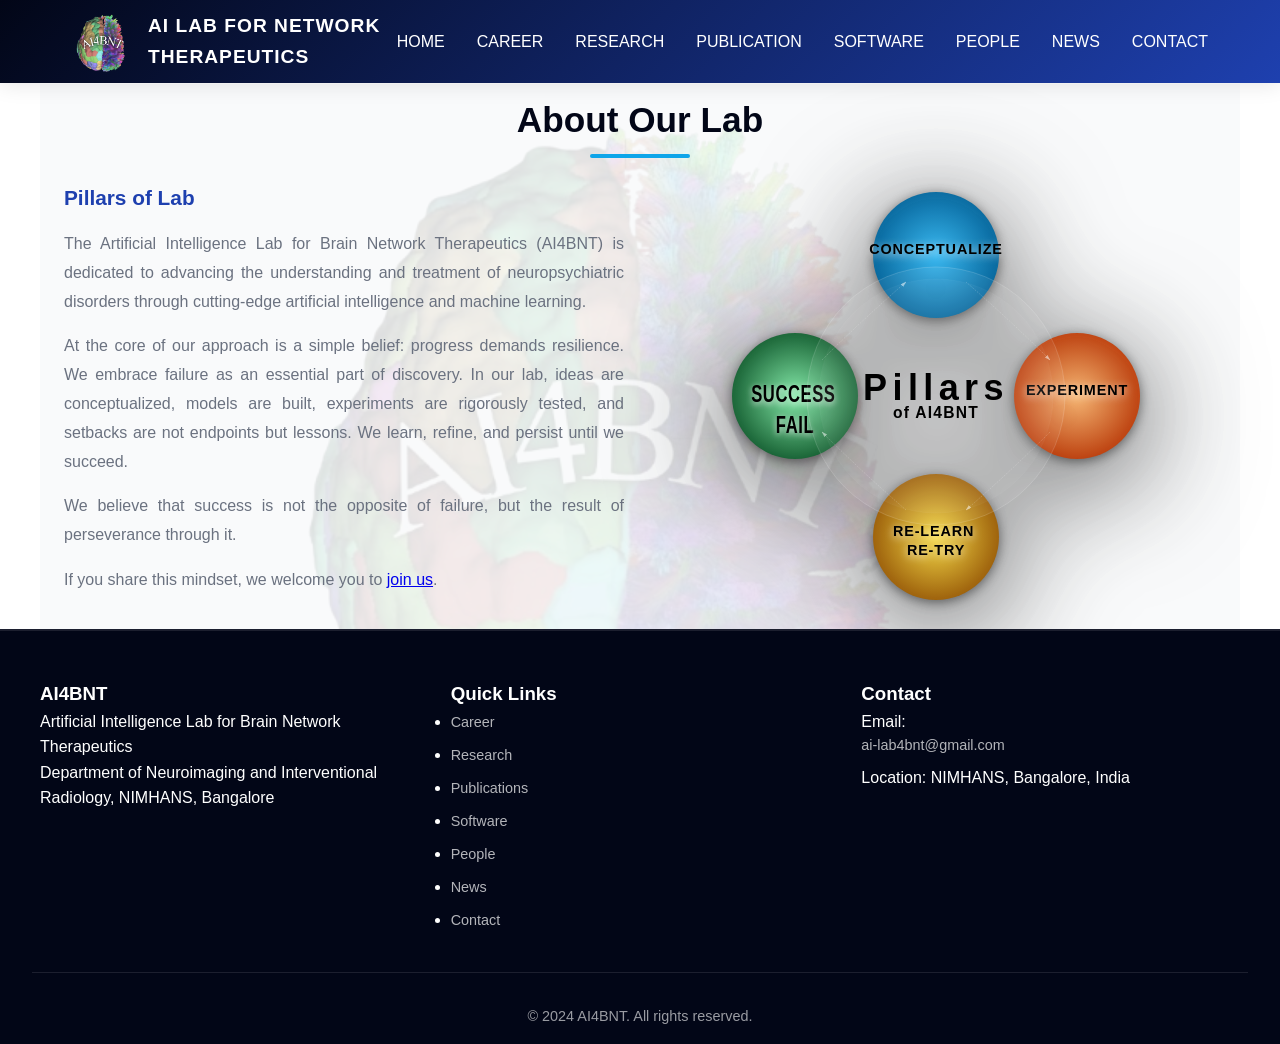
==== about.html @ 5b047d7d "Brief description of what you changed" ====
﻿<!DOCTYPE html>
<html lang="en">
<head>
    <meta charset="UTF-8">
    <meta name="viewport" content="width=device-width, initial-scale=1.0">
    <title>About - AI4BNT</title>
    <link rel="stylesheet" href="css/main.css">
    <link rel="stylesheet" href="css/animations.css">
    <link rel="stylesheet" href="css/responsive.css">
</head>
<body>

<header>
    <nav>
        <a href="index.html" class="logo"><img src="LAB/AI4BNT.png" alt="AI4BNT Logo" class="logo-img">AI LAB FOR NETWORK THERAPEUTICS</a>
            <ul class="nav-menu" id="navMenu">
                <li><a href="index.html">HOME</a></li><li><a href="career.html">CAREER</a></li>
                <li><a href="research.html">RESEARCH</a></li>
                <li><a href="publications.html">PUBLICATION</a></li>
                <li><a href="software.html">SOFTWARE</a></li>
                <li class="dropdown">
                    <a href="people.html" onclick="togglePeopleDropdown(event)">PEOPLE</a>
                    <div class="dropdown-content" id="peopleNavDropdown">
                        <div class="people-nav-section">
                            <a href="people.html#pi-section">Principle Investigator</a>
                            <a href="people.html#research-fellows-section">Research Fellows</a>
                            <a href="people.html#doctoral-fellows-section">Doctoral Fellows</a>
                            <a href="people.html#research-interns-section">Research Interns</a>
                        </div>
                    </div>
                </li>
                <li><a href="news.html">NEWS</a></li>
                <li><a href="contact.html">CONTACT</a></li>
            </ul>
            <div class="hamburger" id="hamburger">
                <span></span>
                <span></span>
                <span></span>
            </div>
    </nav>
</header>

<section id="about">
    <h2 class="section-title">About Our Lab</h2>
    <div class="about-grid">
        <div class="about-content">
            <h3>Pillars of Lab</h3>
            <p>
                The Artificial Intelligence Lab for Brain Network Therapeutics (AI4BNT) is dedicated to advancing the understanding and treatment of neuropsychiatric disorders through cutting-edge artificial intelligence and machine learning.
            </p>
            <p>
                At the core of our approach is a simple belief: progress demands resilience. We embrace failure as an essential part of discovery. In our lab, ideas are conceptualized, models are built, experiments are rigorously tested, and setbacks are not endpoints but lessons. We learn, refine, and persist until we succeed.
            </p>
            <p>
                We believe that success is not the opposite of failure, but the result of perseverance through it.
            </p>
            <p>
                If you share this mindset, we welcome you to <a href="career.html">join us</a>.
            </p>
        </div>
        <div style="display: flex; justify-content: center; align-items: center; height: 50vh; background: transparent; padding: 0; margin: 0; width: 100%; overflow: visible;">
            <style>
                .pillar-container-new svg {
                    max-width: 100%;
                    max-height: 100%;
                    width: 100%;
                    height: 100%;
                    filter: drop-shadow(0 20px 60px rgba(0, 0, 0, 0.8));
                }

                .pillar-container-new {
                    width: 100%;
                    height: 100%;
                    display: flex;
                    justify-content: center;
                    align-items: center;
                    overflow: visible;
                }

                .pillar-container-new .pillar-circle {
                    fill-opacity: 0.95;
                    filter: drop-shadow(0 8px 20px rgba(0, 0, 0, 0.5));
                    transition: filter 0.3s ease;
                    cursor: pointer;
                }

                .pillar-container-new .pillar-circle:hover {
                    filter: drop-shadow(0 10px 30px rgba(255, 255, 255, 0.3));
                }

                .pillar-container-new .pillar-text {
                    font-size: 48px !important;
                    font-weight: 900;
                    letter-spacing: 0.06em;
                    text-transform: uppercase;
                    fill: black;
                    text-shadow: 0 2px 8px rgba(255, 255, 255, 0.8);
                    dominant-baseline: middle;
                    text-anchor: middle;
                    pointer-events: none;
                    textLength: 420;
                    lengthAdjust: spacingAndGlyphs;
                }

                .pillar-container-new .pillar-text tspan {
                    font-size: inherit !important;
                }

                .pillar-container-new .center-label {
                    font-size: 120px;
                    font-weight: 900;
                    letter-spacing: 0.15em;
                    fill: black;
                    text-anchor: middle;
                    dominant-baseline: middle;
                }

                .pillar-group-0 {
                  animation: popPillar 3.5s ease-in-out infinite;
                  animation-delay: 0s;
                  transform-origin: 500px 30px;
                }

                .pillar-group-1 {
                  animation: popPillar 3.5s ease-in-out infinite;
                  animation-delay: 0.8s;
                  transform-origin: 970px 500px;
                }

                .pillar-group-2 {
                  animation: popPillar 3.5s ease-in-out infinite;
                  animation-delay: 1.6s;
                  transform-origin: 500px 970px;
                }

                .pillar-group-3 {
                  animation: popPillar 3.5s ease-in-out infinite;
                  animation-delay: 2.4s;
                  transform-origin: 30px 500px;
                }

                .arrows-group {
                  animation: rotateArrows 20s linear infinite;
                  transform-origin: 500px 500px;
                }

                @keyframes popPillar {
                  0% {
                    transform: scale(0);
                    opacity: 0;
                  }
                  50% {
                    transform: scale(1.15);
                  }
                  100% {
                    transform: scale(1);
                    opacity: 1;
                  }
                }

                @keyframes rotateArrows {
                  0% {
                    transform: rotate(0deg);
                  }
                  100% {
                    transform: rotate(360deg);
                  }
                }
            </style>
            <div class="pillar-container-new">
                <svg viewBox="-250 -250 1500 1500" preserveAspectRatio="xMidYMid meet" width="100%" height="100%" style="display: block;">
                    <defs>
                        <marker id="arrowheadNew" markerWidth="10" markerHeight="10" refX="9" refY="3" orient="auto">
                            <polygon points="0 0, 10 3, 0 6" fill="rgba(255, 255, 255, 0.5)" />
                        </marker>

                        <radialGradient id="pillarGrad0New">
                            <stop offset="0%" style="stop-color:#38bdf8;stop-opacity:1" />
                            <stop offset="100%" style="stop-color:#0369a1;stop-opacity:1" />
                        </radialGradient>
                        <radialGradient id="pillarGrad1New">
                            <stop offset="0%" style="stop-color:#fdba74;stop-opacity:1" />
                            <stop offset="100%" style="stop-color:#c2410c;stop-opacity:1" />
                        </radialGradient>
                        <radialGradient id="pillarGrad2New">
                            <stop offset="0%" style="stop-color:#fde047;stop-opacity:1" />
                            <stop offset="100%" style="stop-color:#a16207;stop-opacity:1" />
                        </radialGradient>
                        <radialGradient id="pillarGrad3New">
                            <stop offset="0%" style="stop-color:#86efac;stop-opacity:1" />
                            <stop offset="100%" style="stop-color:#166534;stop-opacity:1" />
                        </radialGradient>
                    </defs>

                    <g class="pillar-group-0">
                        <circle cx="500" cy="30" r="210" fill="url(#pillarGrad0New)" class="pillar-circle"/>
                        <text x="500" y="30" class="pillar-text">
                            <tspan x="500" dy="-0.35em">CONCEPTUALIZE</tspan>
                        </text>
                    </g>

                    <g class="pillar-group-1">
                        <circle cx="970" cy="500" r="210" fill="url(#pillarGrad1New)" class="pillar-circle"/>
                        <text x="970" y="500" class="pillar-text">
                            <tspan x="970" dy="-0.35em">EXPERIMENT</tspan>
                        </text>
                    </g>

                    <g class="pillar-group-2">
                        <circle cx="500" cy="970" r="210" fill="url(#pillarGrad2New)" class="pillar-circle"/>
                        <text x="500" y="970" class="pillar-text">
                            <tspan x="500" dy="-0.35em">RE-LEARN</tspan>
                            <tspan x="500" dy="1.3em">RE-TRY</tspan>
                        </text>
                    </g>

                    <g class="pillar-group-3">
                        <circle cx="30" cy="500" r="210" fill="url(#pillarGrad3New)" class="pillar-circle"/>
                        <text x="30" y="500" class="pillar-text" textLength="420" lengthAdjust="spacingAndGlyphs">
                            <tspan x="30" dy="0" style="font-size: 80px !important;">SUCCESS</tspan>
                            <tspan x="30" dy="1.3em" style="font-size: 80px !important;">FAIL</tspan>
                        </text>
                    </g>

                    <g class="arrows-group" stroke="rgba(255, 255, 255, 0.35)" stroke-width="2" fill="none" stroke-dasharray="4,4">
                        <path d="M 600 120 Q 750 250 880 380" marker-end="url(#arrowheadNew)"/>
                        <path d="M 880 620 Q 750 750 600 880" marker-end="url(#arrowheadNew)"/>
                        <path d="M 400 880 Q 250 750 120 620" marker-end="url(#arrowheadNew)"/>
                        <path d="M 120 380 Q 250 250 400 120" marker-end="url(#arrowheadNew)"/>
                    </g>

                    <circle cx="500" cy="500" r="430" fill="rgba(255,255,255,0.06)" stroke="rgba(255,255,255,0.25)" stroke-width="2"/>
                    <circle cx="500" cy="500" r="390" fill="rgba(255,255,255,0.03)" stroke="rgba(255,255,255,0.12)" stroke-width="1"/>

                    <text x="500" y="480" class="center-label" fill="black">Pillars</text>
                    <text x="500" y="560" style="font-size: 52px; font-weight: 700; letter-spacing: 0.08em; fill: black; text-anchor: middle; dominant-baseline: middle;">of AI4BNT</text>
                </svg>
            </div>
        </div>
    </div>
</section>

<footer>
    <div class="footer-content">
        <div class="footer-section">
            <h3>AI4BNT</h3>
            <p>Artificial Intelligence Lab for Brain Network Therapeutics</p>
            <p>Department of Neuroimaging and Interventional Radiology, NIMHANS, Bangalore</p>
        </div>
        <div class="footer-section">
            <h3>Quick Links</h3>
            <ul><li><a href="career.html">Career</a></li>
                <li><a href="research.html">Research</a></li>
                <li><a href="publications.html">Publications</a></li>
                <li><a href="software.html">Software</a></li>
                <li><a href="people.html">People</a></li>
                <li><a href="news.html">News</a></li>
                <li><a href="contact.html">Contact</a></li>
            </ul>
        </div>
        <div class="footer-section">
            <h3>Contact</h3>
            <p>Email: <a href="mailto:ai-lab4bnt@gmail.com">ai-lab4bnt@gmail.com</a></p>
            <p>Location: NIMHANS, Bangalore, India</p>
        </div>
    </div>
    <div class="footer-bottom">
        <p>&copy; 2024 AI4BNT. All rights reserved.</p>
    </div>
</footer>

<script src="js/navigation.js"></script>
<script src="js/animations.js"></script>
<script src="js/slider.js"></script>

</body>
</html>
---- css/main.css ----
/* CSS Variables & Resets */
* {
    margin: 0;
    padding: 0;
    box-sizing: border-box;
}

:root {
    /* Professional deep blue palette */
    --primary-color: #020617;      /* deep navy */
    --secondary-color: #1e40af;    /* restrained professional blue */
    --accent-color: #0ea5e9;       /* subtle teal accent */
    --dark-bg: #020617;            /* almost black */
    --light-bg: #f9fafb;           /* soft light background */
    --text-dark: #0f172a;
    --text-light: #6b7280;
    --border-color: #e5e7eb;
    --header-offset: 84px;
    --research-disease-pill-bg-opacity: 0.14;
    --research-disease-pill-text-opacity: 0.8;
    --research-cluster-bg-opacity: 0.12;
    --research-cluster-border-opacity: 0.18;
    --research-cluster-text-opacity: 0.86;
}

html {
    scroll-padding-top: var(--header-offset);
}

body {
    font-family: 'Segoe UI', Tahoma, Geneva, Verdana, sans-serif;
    line-height: 1.6;
    color: var(--text-dark);
    overflow-x: hidden;
    position: relative;
    background: transparent;
    padding-top: var(--header-offset);
}

body::before {
    content: '';
    position: fixed;
    top: 0;
    left: 0;
    width: 100%;
    height: 100%;
    background-image: url('../LAB/AI4BNT.png');
    background-size: 60vw auto;
    background-position: center;
    background-repeat: no-repeat;
    background-attachment: fixed;
    opacity: 1;
    pointer-events: none;
    z-index: 0;
}

/* ============= HEADER & NAVIGATION ============= */
header {
    background: linear-gradient(135deg, var(--primary-color) 0%, var(--secondary-color) 100%);
    color: white;
    position: fixed;
    top: 0;
    width: 100%;
    z-index: 1001;
    box-shadow: 0 2px 20px rgba(0, 0, 0, 0.1);
    transition: all 0.3s ease;
}

nav {
    max-width: 1200px;
    margin: 0 auto;
    padding: 0.6rem 2rem;
    display: flex;
    justify-content: space-between;
    align-items: center;
}

.nav-container {
    width: 100%;
    display: flex;
    align-items: center;
    justify-content: space-between;
    position: relative;
}

.logo {
    font-size: 1.2rem;
    font-weight: bold;
    text-decoration: none;
    color: white;
    display: flex;
    align-items: center;
    gap: 0.75rem;
    letter-spacing: 1px;
}

.logo-text {
    display: flex;
    flex-direction: column;
    line-height: 1;
}

.logo-line1 {
    font-size: 0.95rem;
    font-weight: 600;
}

.logo-line2 {
    font-size: 0.95rem;
    font-weight: 800;
    letter-spacing: 1px;
}

.logo-img {
    width: 64px;
    height: 64px;
    object-fit: contain;
    border-radius: 4px;
    border: none;
}

.logo span {
    background: linear-gradient(135deg, var(--accent-color), #ff6b6b);
    padding: 0.35rem 0.9rem;
    border-radius: 25px;
    font-size: 0.75rem;
    font-weight: 600;
    letter-spacing: 0.5px;

#research .research-theme-image-word-full {
    width: 110px;
    height: 110px;
    padding: 0.2rem;
    background: rgba(255, 255, 255, 0.86);
    box-shadow: 0 10px 18px rgba(15, 23, 42, 0.1);
}
    text-transform: uppercase;
}

.nav-menu {
    display: flex;
    list-style: none;
    gap: 2rem;
    margin-left: auto;
}

.nav-menu a {
    color: white;
    text-decoration: none;
    font-weight: 500;
    transition: color 0.3s ease;
    cursor: pointer;
}

.nav-menu a:hover {
    color: var(--accent-color);
}

/* Dropdown menu styles */
.dropdown {
    position: relative;
}

.dropdown-content {
    display: none;
    position: absolute;
    top: 100%;
    right: 0;
    background: linear-gradient(135deg, rgba(2, 6, 23, 0.98) 0%, rgba(30, 64, 175, 0.98) 100%);
    color: white;
    min-width: 500px;
    border: 1px solid rgba(255, 255, 255, 0.2);
    border-radius: 10px;
    box-shadow: 0 10px 40px rgba(0, 0, 0, 0.4);
    z-index: 2000;
    max-height: 85vh;
    overflow-y: auto;
    padding: 1.5rem;
    margin-top: 10px;
}

.dropdown:hover .dropdown-content,
.dropdown:focus-within .dropdown-content {
    display: flex;
    flex-direction: column;
    animation: slideDown 0.3s ease-out;
}

/* People dropdown specific styles */
#peopleNavDropdown {
    min-width: 220px;
    padding: 0.5rem 0;
}

#peopleNavDropdown.show {
    display: flex;
    flex-direction: column;
}

.people-nav-section a {
    color: white;
    padding: 0.75rem 1.5rem;
    display: block;
    text-decoration: none;
    transition: all 0.3s ease;
    border-left: 3px solid transparent;
}

.people-nav-section a:hover {
    background: rgba(124, 58, 237, 0.2);
    border-left-color: #7c3aed;
    color: #a8e6cf;
}

.dropdown-content.show {
    display: block;
    animation: slideDown 0.3s ease-out;
}

@keyframes slideDown {
    from {
        opacity: 0;
        transform: translateY(-10px);
    }
    to {
        opacity: 1;
        transform: translateY(0);
    }
}

.dropdown-header {
    font-size: 1.3rem;
    font-weight: 700;
    margin-bottom: 1rem;
    color: #7c3aed;
    border-bottom: 2px solid rgba(124, 58, 237, 0.3);
    padding-bottom: 0.75rem;
}

.dropdown-section {
    margin-bottom: 1.5rem;
}

.dropdown-section strong {
    display: block;
    font-size: 1rem;
    margin-bottom: 0.75rem;
    color: #a8e6cf;
}

.dropdown-section p {
    font-size: 0.95rem;
    line-height: 1.6;
    margin-bottom: 1rem;
    text-align: justify;
    color: rgba(255, 255, 255, 0.9);
}

.dropdown-section ul {
    list-style: none;
    padding-left: 1rem;
}

.dropdown-section li {
    margin-bottom: 0.75rem;
    font-size: 0.95rem;
}

.dropdown-section a {
    color: #7c3aed;
    text-decoration: none;
    border-bottom: 1px solid #7c3aed;
    transition: all 0.3s ease;
}

.dropdown-section a:hover {
    color: #a8e6cf;
    border-bottom: 1px solid #a8e6cf;
}

.hamburger {
    display: none;
    flex-direction: column;
    cursor: pointer;
}

.hamburger span {
    width: 25px;
    height: 3px;
    background: white;
    margin: 5px 0;
    transition: 0.3s;
}

/* ============= HERO SECTION ============= */
.hero {
    /* Clean, subtle hero background */
    background: rgba(255, 255, 255, 0.88);
    color: var(--text-dark);
    padding: 70px 1.5rem 50px;
    text-align: center;
    margin-top: 0;
    position: relative;
    overflow: hidden;
    min-height: 440px;
    display: flex;
    align-items: center;
    justify-content: center;
}

#brainCanvas {
    opacity: 0.6;
    mix-blend-mode: screen;
}

.slider-container {
    position: absolute;
    top: 0;
    left: 0;
    right: 0;
    bottom: 0;
    z-index: 0;
    /* White background for the image slider area */
    background: #ffffff;
    overflow: hidden;
}

.slider-wrapper {
    position: relative;
    width: 100%;
    height: 100%;
}

.slider-image {
    position: absolute;
    inset: 0;
    width: 100%;
    height: 100%;
    /* Show the entire lab image without cutting, on white */
    object-fit: contain;
    background: #ffffff;
    opacity: 0;
    transition: opacity 1s ease;
}

.slider-image.active {
    opacity: 1;
}

.hero-content {
    max-width: 800px;
    margin: 0 auto;
    position: relative;
    z-index: 1;
}

.hero h1 {
    font-size: 4rem;
    margin-bottom: 0.5rem;
    animation: slideInDown 0.8s ease;
    font-weight: 700;
    letter-spacing: 3px;
    text-transform: uppercase;
    background: linear-gradient(135deg, #ffffff 0%, rgba(255,255,255,0.9) 100%);
    -webkit-background-clip: text;
    -webkit-text-fill-color: transparent;
    background-clip: text;
}

.hero h2 {
    animation: slideInUp 0.8s ease 0.2s forwards;
    opacity: 0;
}

.hero p {
    font-size: 1.3rem;
    margin-bottom: 2rem;
    opacity: 0.95;
    animation: slideInUp 0.8s ease;
}

.cta-buttons {
    display: flex;
    gap: 1rem;
    justify-content: center;
    flex-wrap: wrap;
    animation: fadeIn 1s ease 0.3s forwards;
    opacity: 0;
}

/* ============= BUTTONS ============= */
.btn {
    padding: 12px 30px;
    border: none;
    border-radius: 50px;
    font-size: 1rem;
    font-weight: 600;
    cursor: pointer;
    text-decoration: none;
    transition: all 0.3s ease;
    display: inline-block;
}

.btn-primary {
    background: var(--accent-color);
    color: var(--text-dark);
}

.btn-primary:hover {
    transform: translateY(-3px);
    box-shadow: 0 10px 25px rgba(245, 158, 11, 0.3);
}

.btn-secondary {
    background: transparent;
    color: white;
    border: 2px solid white;
}

.btn-secondary:hover {
    background: white;
    color: var(--primary-color);
    transform: translateY(-3px);
}

/* ============= GENERAL SECTIONS ============= */
section {
    padding: 8px 1.5rem;
    max-width: 1200px;
    margin: 0 auto;
    position: relative;
    z-index: 1;
    background: rgba(255, 255, 255, 0.88);
    scroll-margin-top: calc(var(--header-offset) + 8px);
}

.section-title {
    font-size: 2.2rem;
    margin-bottom: 0.8rem;
    text-align: center;
    color: var(--primary-color);
    position: relative;
    padding-bottom: 0.6rem;
}

.section-title::after {
    content: '';
    position: absolute;
    bottom: 0;
    left: 50%;
    transform: translateX(-50%);
    width: 100px;
    height: 4px;
    background: var(--accent-color);
    border-radius: 2px;
}

/* ============= HOME TEXT / OBJECTIVE SECTION ============= */
#home-text {
    position: relative;
    z-index: 1;
}

#home-text p {
    text-align: justify;
    color: black;
    line-height: 1.7;
}

#home-text .section-title,
#home-text .content-grid {
    position: relative;
    z-index: 1;
}

#home-text .content-grid p,
#home-text .content-grid ul {
    text-align: justify;
    color: black;
    line-height: 1.7;
}

/* ============= ABOUT SECTION ============= */
#about {
    background: rgba(249, 250, 251, 0.88);
    position: relative;
    z-index: 1;
}

.about-grid {
    display: grid;
    grid-template-columns: 1fr 1fr;
    gap: 2rem;
    align-items: center;
}

.content-grid {
    display: grid;
    grid-template-columns: 1fr;
    gap: 0.3rem;
    margin: 0.3rem 0;
    background: rgba(249, 250, 251, 0.92);
    border-left: 3px solid var(--secondary-color);
    padding: 1rem;
    border-radius: 12px;
    color: var(--text-dark);
}

.content-grid p,
.content-grid ul {
    font-size: 1rem;
    line-height: 1.6;
}

.content-grid ul {
    list-style: disc;
    margin-left: 1.5rem;
}

.content-grid li {
    margin-bottom: 0.5rem;
}

.about-content h3 {
    color: var(--secondary-color);
    margin: 0rem 0 1rem;
    font-size: 1.3rem;
}

.about-content p {
    color: var(--text-light);
    margin-bottom: 1rem;
    line-height: 1.8;
    text-align: justify;
}

.stat-box {
    background: rgba(255, 255, 255, 0.92);
    padding: 2rem;
    border-radius: 10px;
    text-align: center;
    margin: 1rem 0;
    border-left: 4px solid var(--accent-color);
    transition: transform 0.3s ease, box-shadow 0.3s ease;
}

.stat-box:hover {
    transform: translateY(-5px);
    box-shadow: 0 10px 30px rgba(0, 0, 0, 0.1);
}

.stat-number {
    font-size: 2.5rem;
    font-weight: bold;
    color: var(--primary-color);
}

.stat-label {
    color: var(--text-light);
    font-size: 0.9rem;
    margin-top: 0.5rem;
}

/* ============= RESEARCH SECTION ============= */
#research {
    background: rgba(255, 255, 255, 0.88);
}

.research-grid {
    display: grid;
    grid-template-columns: repeat(auto-fit, minmax(280px, 1fr));
    gap: 1.5rem;
}

.research-card {
    background: linear-gradient(135deg, var(--light-bg) 0%, white 100%);
    border-radius: 10px;
    padding: 2rem;
    border: 2px solid var(--border-color);
    transition: all 0.4s cubic-bezier(0.175, 0.885, 0.32, 1.275);
    cursor: pointer;
    position: relative;
    overflow: hidden;
    animation: fadeInUp 0.8s ease-out;
}

#research .research-card {
    background: linear-gradient(180deg, rgba(255, 255, 255, 0.94) 0%, rgba(249, 250, 251, 0.98) 100%);
    border: 1px solid rgba(30, 64, 175, 0.12);
    box-shadow: 0 16px 35px rgba(15, 23, 42, 0.08);
    padding: 1.25rem;
}

#research .research-card:hover {
    box-shadow: 0 22px 45px rgba(15, 23, 42, 0.12);
}

#research .research-card:hover .research-icon,
#research .research-card:hover .research-theme-image {
    transform: none;
    animation: none;
}

#research .research-card:hover {
    transform: none;
}

#research .research-theme-clickable {
    cursor: pointer;
}

#research .research-theme-clickable:focus-visible {
    outline: 3px solid rgba(14, 165, 233, 0.35);
    outline-offset: 4px;
}

#research .research-theme-clickable.is-active {
    box-shadow: 0 22px 45px rgba(15, 23, 42, 0.16);
    border-color: rgba(14, 165, 233, 0.28);
}

#research .research-theme-visual {
    width: 100%;
    height: 220px;
    margin-bottom: 1rem;
    border-radius: 14px;
    overflow: hidden;
    background: linear-gradient(135deg, rgba(15, 23, 42, 0.98), rgba(30, 64, 175, 0.92));
    display: flex;
    justify-content: center;
    align-items: center;
    position: relative;
}

#research .research-theme-diseases .research-theme-visual {
    height: 220px;
    padding: 0.6rem;
    background: linear-gradient(135deg, rgba(15, 23, 42, 0.98), rgba(30, 64, 175, 0.92));
    align-items: center;
    justify-content: center;
}

#research .research-theme-scope {
    position: relative;
    z-index: 1;
    width: 100%;
    height: 100%;
    display: block;
    overflow: hidden;
}

#research .research-scope-center {
    position: absolute;
    left: 50%;
    top: 50%;
    transform: translate(-50%, -50%);
    display: flex;
    flex-direction: column;
    align-items: center;
    justify-content: center;
    text-align: center;
    padding: 0;
    border-radius: 0;
    background: transparent;
    border: none;
    box-shadow: none;
    backdrop-filter: none;
    -webkit-backdrop-filter: none;
    width: auto;
}

#research .research-scope-center img {
    width: 200px;
    height: 200px;
    object-fit: contain;
    opacity: 0.28;
    filter: drop-shadow(0 8px 14px rgba(0, 0, 0, 0.12));
    margin-bottom: 0;
}

#research .research-scope-center p {
    display: none;
}

#research .research-theme-word {
    position: absolute;
    left: 50%;
    top: 50%;
    transform-origin: center;
    transform: translate(-50%, -50%) rotate(var(--angle)) translate(var(--radius)) rotate(calc(-1 * var(--angle)));
    background: rgba(255, 255, 255, 0.72);
    border: 1px solid rgba(15, 23, 42, 0.08);
    color: #0f172a;
    padding: 0.24rem 0.46rem;
    border-radius: 999px;
    box-shadow: 0 8px 16px rgba(15, 23, 42, 0.08);
    backdrop-filter: blur(4px);
    -webkit-backdrop-filter: blur(4px);
    font-size: 0.46rem;
    line-height: 1;
    font-weight: 700;
    letter-spacing: 0.02em;
    white-space: nowrap;
    opacity: 0;
    animation: researchWordOrbit 20s linear infinite;
    animation-delay: calc(var(--i) * 1s);
}

#research .research-theme-word span {
    display: block;
}

#research .research-theme-image-word {
    width: 110px;
    height: 110px;
    padding: 0.2rem;
    border-radius: 999px;
    background: rgba(255, 255, 255, 0.86);
    box-shadow: 0 10px 18px rgba(15, 23, 42, 0.1);
}

#research .research-theme-image-word img {
    width: 100%;
    height: 100%;
    object-fit: contain;
    display: block;
    border-radius: inherit;
}

#research .word-angle-1 { --angle: -165deg; --radius: 98px; }
#research .word-angle-2 { --angle: -138deg; --radius: 102px; }
#research .word-angle-3 { --angle: -112deg; --radius: 108px; }
#research .word-angle-4 { --angle: -86deg; --radius: 100px; }
#research .word-angle-5 { --angle: -60deg; --radius: 106px; }
#research .word-angle-6 { --angle: -34deg; --radius: 110px; }
#research .word-angle-7 { --angle: -8deg; --radius: 103px; }
#research .word-angle-8 { --angle: 18deg; --radius: 106px; }
#research .word-angle-9 { --angle: 44deg; --radius: 110px; }
#research .word-angle-10 { --angle: 70deg; --radius: 104px; }
#research .word-angle-11 { --angle: 96deg; --radius: 108px; }
#research .word-angle-12 { --angle: 122deg; --radius: 106px; }
#research .word-angle-13 { --angle: 148deg; --radius: 110px; }
#research .word-angle-14 { --angle: 174deg; --radius: 102px; }
#research .word-angle-15 { --angle: -178deg; --radius: 78px; }
#research .word-angle-16 { --angle: -140deg; --radius: 82px; }
#research .word-angle-17 { --angle: -102deg; --radius: 80px; }
#research .word-angle-18 { --angle: -64deg; --radius: 84px; }
#research .word-angle-19 { --angle: -26deg; --radius: 78px; }
#research .word-angle-20 { --angle: 12deg; --radius: 82px; }
#research .word-angle-21 { --angle: 50deg; --radius: 80px; }
#research .word-angle-22 { --angle: 88deg; --radius: 84px; }
#research .word-angle-23 { --angle: 126deg; --radius: 78px; }
#research .word-angle-24 { --angle: 164deg; --radius: 82px; }
#research .word-angle-25 { --angle: -150deg; --radius: 64px; }
#research .word-angle-26 { --angle: -90deg; --radius: 66px; }
#research .word-angle-27 { --angle: -30deg; --radius: 64px; }
#research .word-angle-28 { --angle: 30deg; --radius: 66px; }

#research .word-size-small {
    font-size: 0.42rem;
}

#research .word-size-medium {
    font-size: 0.48rem;
}

#research .word-size-large {
    font-size: 0.54rem;
}

@keyframes researchWordOrbit {
    0% {
        opacity: 0;
        transform: translate(-50%, -50%) scale(0.35);
    }
    8% {
        opacity: 1;
        transform: translate(-50%, -50%) scale(3.2);
    }
    18% {
        opacity: 1;
        transform: translate(-50%, -50%) rotate(var(--angle)) translate(var(--radius)) rotate(calc(-1 * var(--angle))) scale(1);
    }
    68% {
        opacity: 1;
        transform: translate(-50%, -50%) rotate(var(--angle)) translate(var(--radius)) rotate(calc(-1 * var(--angle))) scale(1);
    }
    90% {
        opacity: 0;
        transform: translate(-50%, -50%) scale(0.9);
    }
    100% {
        opacity: 0;
        transform: translate(-50%, -50%) scale(0.35);
    }
}

#research .research-theme-diseases .research-theme-visual::after {
    background: linear-gradient(180deg, rgba(255, 255, 255, 0.04) 0%, rgba(0, 0, 0, 0.18) 100%);
}

#research .research-disease-stage {
    position: relative;
    z-index: 1;
    width: 100%;
    height: 100%;
    display: flex;
    flex-direction: column;
    justify-content: space-between;
    gap: 0.9rem;
}

#research .research-disease-band {
    width: 100%;
    display: grid;
    grid-template-columns: repeat(4, minmax(0, 1fr));
    gap: 0.4rem;
}

#research .research-disease-pill {
    min-height: 2.2rem;
    padding: 0.35rem 0.5rem;
    border-radius: 999px;
    background: rgba(255, 255, 255, var(--research-disease-pill-bg-opacity));
    border: 1px solid rgba(255, 255, 255, 0.18);
    color: rgba(255, 255, 255, var(--research-disease-pill-text-opacity));
    display: flex;
    align-items: center;
    justify-content: center;
    text-align: center;
    font-size: 0.58rem;
    line-height: 1.15;
    font-weight: 700;
    letter-spacing: 0.03em;
    text-transform: uppercase;
    backdrop-filter: blur(3px);
    -webkit-backdrop-filter: blur(3px);
}

#research .research-disease-logo {
    display: flex;
    align-items: center;
    justify-content: center;
    min-height: 120px;
}

#research .research-disease-logo img {
    width: 120px;
    height: 120px;
    object-fit: contain;
    filter: drop-shadow(0 14px 26px rgba(0, 0, 0, 0.35));
}

#research .research-theme-visual::after {
    content: '';
    position: absolute;
    inset: 0;
    background: linear-gradient(180deg, rgba(255, 255, 255, 0.08) 0%, rgba(0, 0, 0, 0.15) 100%);
    pointer-events: none;
}

#research .research-theme-image {
    width: 100%;
    height: 100%;
    object-fit: contain;
    padding: 0.35rem;
    filter: drop-shadow(0 10px 20px rgba(0, 0, 0, 0.2));
    transition: transform 0.6s ease, filter 0.6s ease;
    animation: researchImageFloat 5.5s ease-in-out infinite;
}

#research .research-theme-risk .research-theme-image {
    animation: researchOrbitZoom 6s ease-in-out infinite;
    transform-origin: center center;
}

#research .research-theme-brain .research-theme-image {
    filter: drop-shadow(0 0 14px rgba(56, 189, 248, 0.65)) drop-shadow(0 0 26px rgba(34, 211, 238, 0.35));
    animation: researchNeonPulse 4.5s ease-in-out infinite;
}

#research .research-theme-personalized .research-theme-image {
    animation: researchLabPulse 5.8s ease-in-out infinite;
}

#research .research-theme-risk .research-theme-visual::after {
    background: linear-gradient(180deg, rgba(255, 255, 255, 0.05) 0%, rgba(0, 0, 0, 0.2) 100%);
}

#research .research-theme-risk-svg {
    height: 260px;
    padding: 0.15rem;
}

#research .research-risk-svg {
    width: 100%;
    height: 100%;
    overflow: visible;
}

#research .risk-label {
    font-family: 'Segoe UI', Tahoma, Geneva, Verdana, sans-serif;
    font-weight: 800;
    fill: #e0f2fe;
    letter-spacing: 0.05em;
    animation: riskTextGlow 4.2s ease-in-out infinite;
}

#research .risk-label-small {
    font-size: 17px;
}

#research .risk-label-medium {
    font-size: 20px;
}

#research .risk-center-title {
    font-family: 'Segoe UI', Tahoma, Geneva, Verdana, sans-serif;
    font-size: 56px;
    font-weight: 900;
    fill: #67e8f9;
    letter-spacing: 0.12em;
    animation: riskCenterPulse 4s ease-in-out infinite;
}

#research .risk-center-subtitle {
    font-family: 'Segoe UI', Tahoma, Geneva, Verdana, sans-serif;
    font-size: 16px;
    font-weight: 600;
    fill: #c4b5fd;
    letter-spacing: 0.18em;
    text-transform: uppercase;
}

#research .risk-bubble {
    transform-box: fill-box;
    transform-origin: center;
    animation: riskBubblePop 4.8s ease-in-out infinite;
}

#research .bubble-1 { animation-delay: 0s; }
#research .bubble-2 { animation-delay: 0.35s; }
#research .bubble-3 { animation-delay: 0.7s; }
#research .bubble-4 { animation-delay: 1.05s; }
#research .bubble-5 { animation-delay: 1.4s; }
#research .bubble-6 { animation-delay: 1.75s; }
#research .bubble-7 { animation-delay: 2.1s; }

#research .risk-bubble circle {
    filter: drop-shadow(0 0 14px rgba(34, 211, 238, 0.25));
}

#research .research-theme-risk .research-theme-visual {
    background: radial-gradient(circle at center, rgba(103, 232, 249, 0.12), rgba(15, 23, 42, 0.98) 56%, rgba(2, 6, 23, 1) 100%);
    box-shadow: inset 0 0 0 1px rgba(103, 232, 249, 0.15), 0 0 30px rgba(103, 232, 249, 0.06);
}

#research .research-theme-brain .research-theme-visual {
    background: radial-gradient(circle at center, rgba(34, 211, 238, 0.18), rgba(15, 23, 42, 0.98) 55%, rgba(2, 6, 23, 1) 100%);
    box-shadow: inset 0 0 0 1px rgba(34, 211, 238, 0.18), 0 0 30px rgba(34, 211, 238, 0.08);
}

#research .research-theme-wordcloud {
    height: 260px;
    padding: 0.15rem;
}

#research .research-theme-risk-svg,
#research .research-theme-personalized-svg {
    height: 260px;
    padding: 0.15rem;
}

#research .research-wordcloud-svg {
    width: 100%;
    height: 100%;
    overflow: visible;
}

#research .research-risk-svg,
#research .research-personalized-svg {
    width: 100%;
    height: 100%;
    overflow: visible;
}

#research .brain-word {
    font-family: 'Segoe UI', Tahoma, Geneva, Verdana, sans-serif;
    font-weight: 800;
    fill: #c4b5fd;
    letter-spacing: 0.04em;
    filter: drop-shadow(0 0 8px rgba(103, 232, 249, 0.45));
    animation: brainWordPulse 4.5s ease-in-out infinite;
}

#research .brain-word.word-small {
    font-size: 26px;
    opacity: 0.82;
}

#research .brain-word.word-medium {
    font-size: 38px;
    opacity: 0.92;
}

#research .brain-word.word-big {
    font-size: 56px;
    fill: #67e8f9;
    opacity: 1;
}

#research .brain-word:nth-child(odd) {
    animation-delay: 0.6s;
}

#research .brain-word:nth-child(3n) {
    animation-delay: 1.2s;
}

#research .personal-center-chip {
    animation: personalChipPulse 4.2s ease-in-out infinite;
    transform-origin: center;
    transform-box: fill-box;
}

#research .personal-chip-text {
    font-family: 'Segoe UI', Tahoma, Geneva, Verdana, sans-serif;
    font-size: 34px;
    font-weight: 900;
    fill: #0f172a;
    letter-spacing: 0.1em;
}

#research .personal-icon {
    transform-box: fill-box;
    transform-origin: center;
    animation: personalIconFloat 5.4s ease-in-out infinite;
}

#research .icon-brain { animation-delay: 0s; }
#research .icon-code { animation-delay: 0.35s; }
#research .icon-dna { animation-delay: 0.7s; }
#research .icon-mri { animation-delay: 1.05s; }
#research .icon-heart { animation-delay: 1.4s; }
#research .icon-pulse { animation-delay: 1.75s; }

#research .personal-icon-label {
    font-family: 'Segoe UI', Tahoma, Geneva, Verdana, sans-serif;
    font-size: 16px;
    font-weight: 800;
    fill: #dbeafe;
    letter-spacing: 0.08em;
}

#research .personal-theme-title {
    font-family: 'Segoe UI', Tahoma, Geneva, Verdana, sans-serif;
    font-size: 30px;
    font-weight: 900;
    fill: #c4b5fd;
    letter-spacing: 0.16em;
}

#research .personal-theme-subtitle {
    font-family: 'Segoe UI', Tahoma, Geneva, Verdana, sans-serif;
    font-size: 16px;
    font-weight: 700;
    fill: #a7f3d0;
    letter-spacing: 0.12em;
}

#research .research-theme-brain .research-theme-visual::after {
    background:
        radial-gradient(circle at 50% 50%, rgba(34, 211, 238, 0.12), transparent 36%),
        linear-gradient(180deg, rgba(255, 255, 255, 0.03) 0%, rgba(0, 0, 0, 0.18) 100%);
}

#research .research-theme-personalized .research-theme-visual {
    background: radial-gradient(circle at top, rgba(14, 165, 233, 0.16), rgba(15, 23, 42, 0.98) 52%, rgba(2, 6, 23, 1) 100%);
}

#research .research-theme-personalized .research-theme-visual::before {
    content: '';
    position: absolute;
    inset: 14px;
    border-radius: 12px;
    border: 1px solid rgba(14, 165, 233, 0.28);
    box-shadow: 0 0 18px rgba(14, 165, 233, 0.18), inset 0 0 22px rgba(14, 165, 233, 0.08);
    animation: researchFramePulse 4.2s ease-in-out infinite;
    pointer-events: none;
}

#research .research-card:hover .research-theme-image {
    transform: scale(1.03);
    filter: drop-shadow(0 14px 28px rgba(0, 0, 0, 0.24));
}

#research .research-card h3 {
    margin-top: 0.35rem;
    font-size: 1.25rem;
}

#research .research-card p {
    color: #334155;
}

#research .research-theme-detail {
    margin-top: 1.5rem;
    display: block;
    position: relative;
    z-index: 1;
}

#research .research-theme-detail-main {
    background: rgba(255, 255, 255, 0.96);
    border: 1px solid rgba(30, 64, 175, 0.12);
    border-radius: 18px;
    box-shadow: 0 16px 35px rgba(15, 23, 42, 0.08);
    padding: 1.25rem 1.3rem;
}

#research .research-theme-detail-kicker {
    text-transform: uppercase;
    letter-spacing: 0.18em;
    font-size: 0.72rem;
    font-weight: 800;
    color: #1d4ed8;
    margin-bottom: 0.5rem;
}

#research .research-theme-detail-main h3 {
    margin-bottom: 0.75rem;
    font-size: 1.32rem;
}

#research .research-theme-detail-main p {
    color: #334155;
    margin-bottom: 0.75rem;
}

#research .research-theme-detail-main h4 {
    margin-top: 1rem;
    margin-bottom: 0.75rem;
    font-size: 1rem;
    color: #0f172a;
}

#research .research-theme-detail-main ol {
    list-style: decimal;
    padding-left: 1.3rem;
    display: grid;
    gap: 0.65rem;
}

#research .research-theme-detail-main li {
    color: #0f172a;
}

#research .research-theme-detail-main p {
    color: #334155;
    margin-bottom: 0.75rem;
}

#research .research-theme-detail-main a {
    color: #1d4ed8;
    text-decoration: none;
    font-weight: 600;
}

#research .research-theme-detail-main a:hover {
    text-decoration: underline;
}

#research .research-theme-detail:not(.is-visible) {
    display: none;
}

@keyframes researchImageFloat {
    0%, 100% {
        transform: translateY(0px) scale(1);
    }
    50% {
        transform: translateY(-5px) scale(1.01);
    }
}

@keyframes researchOrbitZoom {
    0%, 100% {
        transform: rotate(-1deg) scale(1);
    }
    25% {
        transform: rotate(0deg) scale(1.06);
    }
    50% {
        transform: rotate(1deg) scale(1.1);
    }
    75% {
        transform: rotate(0deg) scale(1.06);
    }
}

@keyframes researchNeonPulse {
    0%, 100% {
        transform: scale(1);
        filter: drop-shadow(0 0 14px rgba(56, 189, 248, 0.65)) drop-shadow(0 0 26px rgba(34, 211, 238, 0.35));
    }
    50% {
        transform: scale(1.04);
        filter: drop-shadow(0 0 20px rgba(56, 189, 248, 0.9)) drop-shadow(0 0 36px rgba(34, 211, 238, 0.55));
    }
}

@keyframes researchLabPulse {
    0%, 100% {
        transform: scale(1) translateY(0);
    }
    50% {
        transform: scale(1.06) translateY(-4px);
    }
}

@keyframes researchFramePulse {
    0%, 100% {
        opacity: 0.7;
        transform: scale(1);
    }
    50% {
        opacity: 1;
        transform: scale(1.01);
    }
}

@keyframes personalChipPulse {
    0%, 100% {
        transform: scale(1);
        filter: drop-shadow(0 0 16px rgba(103, 232, 249, 0.35));
    }
    50% {
        transform: scale(1.06);
        filter: drop-shadow(0 0 24px rgba(103, 232, 249, 0.55));
    }
}

@keyframes personalIconFloat {
    0%, 100% {
        transform: translateY(0px) scale(1);
    }
    50% {
        transform: translateY(-4px) scale(1.03);
    }
}

@keyframes riskBubblePop {
    0%, 100% {
        transform: scale(1) translateY(0);
    }
    25% {
        transform: scale(1.06) translateY(-2px);
    }
    50% {
        transform: scale(1.12) translateY(-4px);
    }
    75% {
        transform: scale(1.04) translateY(-1px);
    }
}

@keyframes riskTextGlow {
    0%, 100% {
        opacity: 0.88;
        filter: drop-shadow(0 0 6px rgba(34, 211, 238, 0.25));
    }
    50% {
        opacity: 1;
        filter: drop-shadow(0 0 12px rgba(34, 211, 238, 0.45));
    }
}

@keyframes riskCenterPulse {
    0%, 100% {
        transform: scale(1);
    }
    50% {
        transform: scale(1.05);
    }
}

@keyframes brainWordPulse {
    0%, 100% {
        transform: translateY(0px) scale(1);
    }
    50% {
        transform: translateY(-3px) scale(1.03);
    }
}

.research-card:nth-child(1) {
    animation-delay: 0.1s;
}

.research-card:nth-child(2) {
    animation-delay: 0.2s;
}

.research-card:nth-child(3) {
    animation-delay: 0.3s;
}

@keyframes fadeInUp {
    from {
        opacity: 0;
        transform: translateY(30px);
    }
    to {
        opacity: 1;
        transform: translateY(0);
    }
}

.research-card::before {
    content: '';
    position: absolute;
    top: 0;
    left: 0;
    width: 100%;
    height: 4px;
    background: linear-gradient(90deg, var(--primary-color), var(--secondary-color));
    transform: scaleX(0);
    transition: transform 0.3s ease;
    transform-origin: left;
}

.research-card:hover::before {
    transform: scaleX(1);
}

.research-card:hover {
    transform: translateY(-10px) scale(1.02);
    box-shadow: 0 20px 50px rgba(0, 0, 0, 0.15);
    border-color: var(--primary-color);
}

.research-card:hover .research-icon {
    transform: scale(1.1) rotate(5deg);
    transition: transform 0.3s ease;
}

.research-icon {
    margin-bottom: 1rem;
    transition: transform 0.3s ease;
    display: flex; /* Changed from inline-block to flex */
    justify-content: center; /* Center image horizontally */
    align-items: center; /* Center image vertically */
    animation: iconFloat 3s ease-in-out infinite;
    width: 200px; /* Fixed width for the image container */
    height: 150px; /* Fixed height for the image container */
    overflow: hidden; /* Ensure image stays within bounds */
    margin-left: auto; /* Center the icon itself within the card */
    margin-right: auto; /* Center the icon itself within the card */
}

.research-theme-image {
    width: 100%;
    height: 100%; /* Fill the container height */
    max-width: none; /* Allow the parent container to control max width */
    object-fit: contain;
    border-radius: 8px;
    box-shadow: 0 4px 15px rgba(0, 0, 0, 0.2);
    transition: all 0.3s ease;
}

.research-card:nth-child(1) .research-theme-image {
    animation: brainImagePulse 3s ease-in-out infinite;
}

.research-card:nth-child(2) .research-theme-image {
    animation-delay: 1s;
    animation: brainImageScan 4s ease-in-out infinite;
}

.research-card:nth-child(3) .research-theme-image {
    animation-delay: 2s;
    animation: medicineImageGlow 2.5s ease-in-out infinite;
}

.research-card:hover .research-theme-image {
    transform: scale(1.05);
    box-shadow: 0 8px 25px rgba(0, 0, 0, 0.3);
    filter: brightness(1.1);
}

/* ============= SOFTWARE CARDS ============= */
#software .research-card {
    position: relative;
    overflow: hidden;
    isolation: isolate;
    border: 0;
    color: #ffffff;
    background: linear-gradient(135deg, rgba(15, 23, 42, 0.72), rgba(30, 64, 175, 0.55));
    background-size: 220% 220%;
    animation: softwareCardShift 12s ease-in-out infinite;
    box-shadow: 0 12px 28px rgba(15, 23, 42, 0.14);
    backdrop-filter: blur(14px) saturate(120%);
}

#software .research-card::before {
    content: '';
    position: absolute;
    inset: -30%;
    background:
        radial-gradient(circle at 20% 25%, rgba(255, 255, 255, 0.20), transparent 22%),
        radial-gradient(circle at 80% 20%, rgba(255, 255, 255, 0.12), transparent 18%),
        radial-gradient(circle at 70% 80%, rgba(255, 255, 255, 0.10), transparent 20%);
    filter: blur(18px);
    opacity: 0.9;
    animation: softwareGlowFloat 14s ease-in-out infinite;
    pointer-events: none;
    z-index: 0;
}

#software .research-card::after {
    content: '';
    position: absolute;
    inset: 0;
    background: radial-gradient(circle at top right, rgba(255, 255, 255, 0.10), transparent 40%),
                radial-gradient(circle at bottom left, rgba(255, 255, 255, 0.06), transparent 35%),
                linear-gradient(120deg, rgba(255, 255, 255, 0.04), transparent 45%, rgba(255, 255, 255, 0.05));
    pointer-events: none;
    z-index: 0;
}

#software .research-card > * {
    position: relative;
    z-index: 1;
}

#software .research-card h3,
#software .research-card p,
#software .research-card strong,
#software .research-card em {
    color: #ffffff;
}

#software .research-card a {
    color: #ffffff !important;
    text-decoration: underline;
    text-decoration-color: rgba(255, 255, 255, 0.55);
}

#software .software-link {
    display: inline-flex;
    align-items: center;
    gap: 0.45rem;
    padding: 0.6rem 1rem;
    margin-top: 0.35rem;
    border-radius: 999px;
    background: rgba(255, 255, 255, 0.18);
    border: 1px solid rgba(255, 255, 255, 0.45);
    text-decoration: none;
    box-shadow: 0 8px 20px rgba(0, 0, 0, 0.12);
}

#software .software-link:hover {
    background: rgba(255, 255, 255, 0.28);
    transform: translateY(-1px);
}

#software .research-card:hover {
    transform: translateY(-6px) scale(1.005);
    box-shadow: 0 16px 36px rgba(15, 23, 42, 0.18);
}

#software .research-card:nth-child(1) {
    background: linear-gradient(135deg, rgba(15, 23, 42, 0.72) 0%, rgba(29, 78, 216, 0.56) 50%, rgba(6, 182, 212, 0.42) 100%);
}

#software .research-card:nth-child(2) {
    background: linear-gradient(135deg, rgba(17, 24, 39, 0.72) 0%, rgba(124, 58, 237, 0.55) 55%, rgba(192, 38, 211, 0.4) 100%);
}

#software .research-card:nth-child(3) {
    background: linear-gradient(135deg, rgba(15, 23, 42, 0.72) 0%, rgba(14, 165, 233, 0.56) 50%, rgba(34, 197, 94, 0.4) 100%);
}

#software .research-card:nth-child(4) {
    background: linear-gradient(135deg, rgba(17, 24, 39, 0.72) 0%, rgba(249, 115, 22, 0.54) 50%, rgba(239, 68, 68, 0.4) 100%);
}

#software .research-card:nth-child(5) {
    background: linear-gradient(135deg, rgba(15, 23, 42, 0.72) 0%, rgba(20, 184, 166, 0.54) 50%, rgba(59, 130, 246, 0.4) 100%);
}

@keyframes softwareCardShift {
    0% {
        background-position: 0% 50%;
    }
    50% {
        background-position: 100% 50%;
    }
    100% {
        background-position: 0% 50%;
    }
}

@keyframes softwareGlowFloat {
    0% {
        transform: translate3d(-2%, -2%, 0) scale(1);
    }
    50% {
        transform: translate3d(3%, 2%, 0) scale(1.08);
    }
    100% {
        transform: translate3d(-2%, -2%, 0) scale(1);
    }
}

#software .research-card:nth-child(1) h3,
#software .research-card:nth-child(1) p,
#software .research-card:nth-child(2) h3,
#software .research-card:nth-child(2) p,
#software .research-card:nth-child(3) h3,
#software .research-card:nth-child(3) p,
#software .research-card:nth-child(4) h3,
#software .research-card:nth-child(4) p,
#software .research-card:nth-child(5) h3,
#software .research-card:nth-child(5) p {
    text-shadow: 0 1px 2px rgba(0, 0, 0, 0.25);
}

/* Brain Image Animation */
@keyframes brainImagePulse {
    0%, 100% { 
        transform: scale(1); 
        filter: brightness(1) contrast(1);
        box-shadow: 0 4px 15px rgba(0, 0, 0, 0.2);
    }
    25% { 
        transform: scale(1.05); 
        filter: brightness(1.1) contrast(1.1);
        box-shadow: 0 6px 20px rgba(59, 130, 246, 0.3);
    }
    50% { 
        transform: scale(1.02); 
        filter: brightness(1.05) contrast(1.05);
        box-shadow: 0 5px 18px rgba(59, 130, 246, 0.2);
    }
    75% { 
        transform: scale(1.08); 
        filter: brightness(1.15) contrast(1.15);
        box-shadow: 0 8px 25px rgba(59, 130, 246, 0.4);
    }
}

/* Brain Scan Animation */
@keyframes brainImageScan {
    0%, 100% { 
        transform: scale(1); 
        filter: brightness(1) hue-rotate(0deg);
        box-shadow: 0 4px 15px rgba(0, 0, 0, 0.2);
    }
    25% { 
        transform: scale(1.03); 
        filter: brightness(1.2) hue-rotate(10deg);
        box-shadow: 0 6px 20px rgba(16, 185, 129, 0.3);
    }
    50% { 
        transform: scale(1.06); 
        filter: brightness(1.1) hue-rotate(-10deg);
        box-shadow: 0 7px 22px rgba(16, 185, 129, 0.4);
    }
    75% { 
        transform: scale(1.04); 
        filter: brightness(1.15) hue-rotate(5deg);
        box-shadow: 0 6px 20px rgba(16, 185, 129, 0.3);
    }
}

/* Medicine Glow Animation */
@keyframes medicineImageGlow {
    0%, 100% { 
        transform: scale(1); 
        filter: brightness(1) saturate(1);
        box-shadow: 0 4px 15px rgba(0, 0, 0, 0.2);
    }
    20% { 
        transform: scale(1.05); 
        filter: brightness(1.3) saturate(1.3);
        box-shadow: 0 6px 20px rgba(245, 158, 11, 0.4);
    }
    40% { 
        transform: scale(1.08); 
        filter: brightness(1.5) saturate(1.5);
        box-shadow: 0 8px 25px rgba(245, 158, 11, 0.5);
    }
    60% { 
        transform: scale(1.06); 
        filter: brightness(1.4) saturate(1.4);
        box-shadow: 0 7px 22px rgba(245, 158, 11, 0.4);
    }
    80% { 
        transform: scale(1.04); 
        filter: brightness(1.2) saturate(1.2);
        box-shadow: 0 6px 20px rgba(245, 158, 11, 0.3);
    }
}

/* Sections are controlled by JS */

.research-card h3 {
    color: var(--primary-color);
    margin-bottom: 1rem;
    font-size: 1.3rem;
}

.research-card p {
    color: var(--text-light);
    font-size: 0.95rem;
    line-height: 1.6;
    margin-bottom: 1rem;
}

.toggle-content {
    display: none;
    color: var(--text-light);
    font-size: 0.9rem;
    margin-top: 1rem;
    padding-top: 1rem;
    border-top: 1px solid var(--border-color);
}

.research-card.active .toggle-content {
    display: block;
    animation: slideDown 0.3s ease;
}

/* ============= PEOPLE / TEAM SECTION ============= */
#people {
    background: white;
}

.team-grid {
    display: flex;
    flex-direction: column;
    gap: 1.5rem;
    position: relative;
    margin-top: -0.5rem;
}

.team-grid::before {
    content: '';
    position: absolute;
    left: 50%;
    top: 0;
    bottom: 0;
    width: 2px;
    background: linear-gradient(180deg, var(--primary-color), transparent);
    transform: translateX(-50%);
}

.team-member {
    display: block;
    background: white;
    border-radius: 12px;
    box-shadow: 0 10px 30px rgba(15, 23, 42, 0.06);
    transition: all 0.3s ease;
    text-align: left;
    padding: 1.75rem 2rem;
    position: relative;
}

.team-member:nth-child(odd) {
    margin-left: 0;
}

.team-member:nth-child(even) {
    grid-template-columns: 1fr 1fr;
    direction: rtl;
}

.team-member:nth-child(even) > * {
    direction: ltr;
}

.team-member:hover {
    transform: scale(1.02);
    box-shadow: 0 10px 40px rgba(0, 0, 0, 0.1);
}

.pi-member {
    display: flex;
    gap: 2rem;
    align-items: flex-start;
    min-height: auto;
    padding: 1.5rem;
    background: linear-gradient(135deg, #f8fafc 0%, #e2e8f0 100%);
    border-radius: 20px;
    box-shadow: 0 20px 60px rgba(0,0,0,0.1);
    margin: 1rem 0;
}

.pi-member .member-info {
    flex: 1 1 55%;
    display: flex;
    flex-direction: column;
    padding: 1.5rem;
}

.pi-sidebar {
    flex: 0 0 40%;
    display: flex;
    flex-direction: column;
    gap: 1rem;
}

.pi-slider-wrapper {
    height: 350px;
    border-radius: 20px;
    overflow: hidden;
    box-shadow: 0 15px 35px rgba(0,0,0,0.2);
    border: 3px solid rgba(255,255,255,0.8);
    background: #fff;
}

.pi-interests {
    background: rgba(255,255,255,0.9);
    padding: 1.5rem;
    border-radius: 15px;
    box-shadow: 0 8px 25px rgba(0,0,0,0.1);
}

.pi-slider {
    position: relative;
    width: 100%;
    height: 100%;
}

.pi-slider img {
    position: absolute;
    inset: 0;
    width: 100%;
    height: 100%;
    object-fit: cover;
    opacity: 0;
    transition: opacity 0.8s ease-in-out;
}

.pi-slider img.active {
    opacity: 1;
}

.member-name {
    font-size: 1.4rem;
    font-weight: bold;
    color: var(--primary-color);
    margin-bottom: 0.5rem;
    background: linear-gradient(135deg, var(--primary-color), var(--secondary-color));
    -webkit-background-clip: text;
    -webkit-text-fill-color: transparent;
    background-clip: text;
}

.member-role {
    display: none;
}

.member-bio {
    color: var(--text-light);
    font-size: 0.85rem;
    line-height: 1.6;
    margin-bottom: 0.2rem;
    text-align: justify;
}

.team-section-header {
    font-size: 2rem;
    font-weight: bold;
    color: #2c3e50;
    margin-top: 0rem;
    margin-bottom: 0;
    grid-column: 1 / -1;
    border-bottom: 3px solid var(--primary-color);
    padding-bottom: 0.4rem;
}

/* Counteract the gap from the .team-grid specifically after section headers */
.team-section-header + .team-member {
    margin-top: -1rem;
}

/* Counteract the gap before section headers to bring them closer to previous members */
.team-member + .team-section-header {
    margin-top: -0.5rem;
}

/* ============= PROJECTS SECTION ============= */
#projects {
    background: white;
}

.projects-container {
    display: grid;
    gap: 2rem;
}

.project-item {
    display: grid;
    grid-template-columns: 1fr 1fr;
    gap: 2rem;
    align-items: center;
    padding: 2rem;
    background: var(--light-bg);
    border-radius: 10px;
    transition: all 0.3s ease;
}

.project-item:hover {
    box-shadow: 0 10px 30px rgba(0, 0, 0, 0.1);
    transform: translateX(5px);
}

.project-item:nth-child(even) {
    grid-template-columns: 1fr 1fr;
    direction: rtl;
}

.project-item:nth-child(even) > * {
    direction: ltr;
}

.project-image {
    width: 100%;
    height: 250px;
    background: linear-gradient(135deg, var(--primary-color), var(--secondary-color));
    border-radius: 8px;
    display: flex;
    align-items: center;
    justify-content: center;
    font-size: 3rem;
    color: white;
}

.project-content h3 {
    font-size: 1.5rem;
    color: var(--primary-color);
    margin-bottom: 1rem;
}

.project-content p {
    color: var(--text-light);
    margin-bottom: 1rem;
    line-height: 1.7;
}

.project-tags {
    display: flex;
    gap: 0.5rem;
    flex-wrap: wrap;
    margin-top: 1rem;
}

.tag {
    background: var(--primary-color);
    color: white;
    padding: 0.4rem 1rem;
    border-radius: 20px;
    font-size: 0.8rem;
    font-weight: 500;
}

/* ============= PUBLICATIONS SECTION ============= */
#publications {
    background: var(--light-bg);
}

.pub-list {
    display: flex;
    flex-direction: column;
    gap: 0.8rem;
}

.pub-item {
    background: rgba(255, 255, 255, 0.9);
    padding: 0.8rem;
    border-radius: 8px;
    border-left: 4px solid var(--primary-color);
    transition: all 0.3s ease;
    display: flex;
    gap: 0.8rem;
    margin-bottom: 0.3rem;
}

.pub-item.is-clickable {
    cursor: pointer;
}

.pub-item a {
    display: inline-flex;
    align-items: center;
    gap: 0.35rem;
    padding: 0.2rem 0.6rem;
    border-radius: 999px;
    background: var(--light-bg);
    color: var(--secondary-color);
    text-decoration: none;
    font-weight: 600;
    font-size: 0.85rem;
}

.pub-item a:hover {
    background: rgba(30, 64, 175, 0.08);
}

.pub-item:hover {
    box-shadow: 0 5px 20px rgba(0, 0, 0, 0.1);
    transform: translateX(5px);
}

.pub-number {
    font-weight: bold;
    color: var(--secondary-color);
    min-width: 2.5rem;
    font-size: 1.1rem;
    flex-shrink: 0;
}

.pub-content {
    flex: 1;
}

.pub-authors {
    color: var(--text-light);
    font-size: 0.9rem;
    margin-bottom: 0.3rem;
}

.pub-title {
    font-weight: 600;
    color: var(--primary-color);
    margin-bottom: 0.3rem;
    font-size: 1.05rem;
}

.pub-journal {
    color: var(--text-light);
    font-size: 0.85rem;
    font-style: italic;
    margin-bottom: 0.2rem;
}

.pub-journal a {
    color: var(--secondary-color);
    text-decoration: underline;
    font-style: italic;
}

.pub-journal a:hover {
    color: var(--accent-color);
}

/* ============= CONTACT & SUBMISSIONS SECTION ============= */
#contact {
    background: linear-gradient(135deg, var(--primary-color) 0%, var(--secondary-color) 100%);
    color: white;
    padding: 40px 2rem !important;
}

#contact .section-title {
    color: white;
    margin-bottom: 1.5rem;
}

#contact .section-title::after {
    background: var(--accent-color);
}

.contact-wrapper {
    display: grid;
    grid-template-columns: 1fr 1fr;
    gap: 2rem;
    max-width: 800px;
    margin: 0 auto;
}

.contact-info {
    display: flex;
    flex-direction: column;
    gap: 1rem;
}

.contact-item {
    display: flex;
    gap: 0.75rem;
}

.contact-icon {
    font-size: 1.5rem;
    flex-shrink: 0;
}

.contact-text h4 {
    margin-bottom: 0.5rem;
    font-size: 1.1rem;
}

.contact-text p {
    opacity: 0.9;
    font-size: 0.95rem;
}

.form-group {
    margin-bottom: 0.75rem;
}

.form-group label {
    display: block;
    margin-bottom: 0.25rem;
    font-weight: 500;
}

.form-group input,
.form-group textarea {
    width: 100%;
    padding: 0.75rem;
    border: none;
    border-radius: 5px;
    font-family: inherit;
    font-size: 0.95rem;
}

.form-group textarea {
    resize: vertical;
    min-height: 80px;
}

/* Submissions Display */
#submissions {
    background: var(--light-bg);
}

.submissions-grid {
    display: grid;
    grid-template-columns: repeat(auto-fill, minmax(350px, 1fr));
    gap: 2rem;
    margin-bottom: 2rem;
}

.submission-card {
    background: white;
    border-radius: 12px;
    padding: 2rem;
    box-shadow: 0 5px 20px rgba(0, 0, 0, 0.1);
    border-left: 5px solid var(--primary-color);
    transition: all 0.3s ease;
    position: relative;
}

.submission-card:hover {
    transform: translateY(-5px);
    box-shadow: 0 15px 40px rgba(0, 0, 0, 0.15);
}

.submission-header {
    display: flex;
    justify-content: space-between;
    align-items: start;
    margin-bottom: 1rem;
    border-bottom: 2px solid var(--light-bg);
    padding-bottom: 1rem;
}

.submission-name {
    font-size: 1.3rem;
    font-weight: 600;
    color: var(--primary-color);
    margin-bottom: 0.5rem;
}

.submission-topic {
    background: linear-gradient(135deg, var(--primary-color), var(--secondary-color));
    color: white;
    padding: 0.4rem 0.8rem;
    border-radius: 20px;
    font-size: 0.8rem;
    font-weight: 600;
    text-transform: uppercase;
    white-space: nowrap;
}

.submission-email {
    font-size: 0.9rem;
    color: var(--text-light);
    margin-bottom: 0.5rem;
    word-break: break-all;
}

.submission-email a {
    color: var(--primary-color);
    text-decoration: none;
    font-weight: 500;
}

.submission-email a:hover {
    text-decoration: underline;
}

.submission-github {
    margin-bottom: 1rem;
}

.submission-github a {
    display: inline-flex;
    align-items: center;
    gap: 0.5rem;
    color: var(--primary-color);
    text-decoration: none;
    font-weight: 500;
    font-size: 0.9rem;
    padding: 0.5rem 1rem;
    background: var(--light-bg);
    border-radius: 6px;
    transition: all 0.3s ease;
}

.submission-github a:hover {
    background: var(--primary-color);
    color: white;
}

.submission-message {
    color: var(--text-light);
    font-size: 0.95rem;
    line-height: 1.6;
    margin-bottom: 1rem;
    margin-top: 1rem;
    padding: 1rem;
    background: var(--light-bg);
    border-radius: 8px;
}

.submission-time {
    font-size: 0.8rem;
    color: #999;
    text-align: right;
    margin-top: 1rem;
    padding-top: 1rem;
    border-top: 1px solid var(--border-color);
}

.submission-actions {
    position: absolute;
    top: 1rem;
    right: 1rem;
    display: flex;
    gap: 0.5rem;
}

.delete-btn {
    background: #e74c3c;
    color: white;
    border: none;
    padding: 0.5rem 0.8rem;
    border-radius: 6px;
    cursor: pointer;
    font-size: 0.8rem;
    transition: all 0.3s ease;
}

.delete-btn:hover {
    background: #c0392b;
    transform: scale(1.05);
}

/* ============= FOOTER ============= */
footer {
    background: var(--dark-bg);
    color: white;
    text-align: center;
    padding: 3rem 2rem 1rem;
    border-top: 2px solid rgba(255, 255, 255, 0.1);
    position: relative;
    z-index: 1;
}

.footer-content {
    max-width: 1200px;
    margin: 0 auto;
    display: grid;
    grid-template-columns: repeat(auto-fit, minmax(250px, 1fr));
    gap: 2rem;
    margin-bottom: 2rem;
    text-align: left;
}

.footer-section h4 {
    margin-bottom: 1rem;
    color: var(--accent-color);
}

.footer-section a {
    display: block;
    color: rgba(255, 255, 255, 0.7);
    text-decoration: none;
    font-size: 0.9rem;
    margin-bottom: 0.5rem;
    transition: color 0.3s ease;
}

.footer-section a:hover {
    color: white;
}

.social-links {
    display: flex;
    gap: 1rem;
}

.social-links a {
    width: 40px;
    height: 40px;
    background: rgba(255, 255, 255, 0.1);
    border-radius: 50%;
    display: flex;
    align-items: center;
    justify-content: center;
    transition: all 0.3s ease;
    margin: 0;
}

.social-links a:hover {
    background: var(--accent-color);
    color: var(--text-dark);
    transform: translateY(-3px);
}

.footer-bottom {
    border-top: 1px solid rgba(255, 255, 255, 0.1);
    padding-top: 2rem;
    font-size: 0.9rem;
    color: rgba(255, 255, 255, 0.6);
}

/* ============= SCROLL TO TOP BUTTON ============= */
.scroll-to-top {
    position: fixed;
    bottom: 2rem;
    right: 2rem;
    width: 50px;
    height: 50px;
    background: var(--primary-color);
    color: white;
    border: none;
    border-radius: 50%;
    font-size: 1.2rem;
    cursor: pointer;
    display: none;
    align-items: center;
    justify-content: center;
    transition: all 0.3s ease;
    z-index: 999;
    box-shadow: 0 5px 15px rgba(0, 0, 0, 0.3);
}

.scroll-to-top:hover {
    background: var(--secondary-color);
    transform: translateY(-5px);
}

.scroll-to-top.show {
    display: flex;
}
---- css/animations.css ----
/* ============= KEYFRAME ANIMATIONS ============= */

@keyframes slideInDown {
    from {
        opacity: 0;
        transform: translateY(-50px);
    }
    to {
        opacity: 1;
        transform: translateY(0);
    }
}

@keyframes slideInUp {
    from {
        opacity: 0;
        transform: translateY(50px);
    }
    to {
        opacity: 1;
        transform: translateY(0);
    }
}

@keyframes fadeIn {
    to {
        opacity: 1;
    }
}

@keyframes slideDown {
    from {
        opacity: 0;
        max-height: 0;
    }
    to {
        opacity: 1;
        max-height: 500px;
    }
}

@keyframes rotateBrain {
    from {
        transform: rotateY(0deg) rotateX(10deg);
    }
    to {
        transform: rotateY(360deg) rotateX(10deg);
    }
}

@keyframes floatBrain {
    0%, 100% {
        transform: translateY(0px);
    }
    50% {
        transform: translateY(-20px);
    }
}
---- css/responsive.css ----
﻿/* ============= RESPONSIVE DESIGN ============= */

@media (max-width: 1024px) {
    header {
        position: fixed;
        width: 100%;
        z-index: 1000;
    }

    .nav-menu {
        position: absolute;
        top: 100%;
        left: 0;
        right: 0;
        background: linear-gradient(135deg, var(--primary-color) 0%, var(--secondary-color) 100%);
        flex-direction: column;
        align-items: flex-start;
        padding: 1rem 1.5rem;
        display: none;
        gap: 0.5rem;
    }

    .nav-menu.active,
    .nav-menu.open {
        display: flex;
    }

    .nav-menu li,
    .nav-menu a {
        width: 100%;
    }

    .hamburger {
        display: flex;
        position: relative;
        z-index: 1001;
    }

    .hamburger.active span:nth-child(1) {
        transform: rotate(-45deg) translate(-5px, 6px);
    }

    .hamburger.active span:nth-child(2) {
        opacity: 0;
    }

    .hamburger.active span:nth-child(3) {
        transform: rotate(45deg) translate(-5px, -6px);
    }

    /* PI Member Responsive Design */
    .pi-member {
        flex-direction: column;
        gap: 2rem;
        min-height: auto;
        padding: 1.5rem;
        margin: 1rem 0;
    }

    .pi-member .member-info {
        flex: 1 1 100%;
        padding: 1rem;
        order: 1;
    }

    .pi-sidebar {
        flex: 0 0 100%;
        order: 2;
    }

    .pi-slider-wrapper {
        height: 300px;
    }

    .pi-interests {
        margin-top: 1rem;
    }
}

@media (max-width: 768px) {
    .pi-member {
        padding: 1rem;
        gap: 1.5rem;
    }

    .pi-slider-wrapper {
        height: 250px;
    }

    .member-name {
        font-size: 1.2rem;
    }

    .member-bio {
        font-size: 0.9rem;
    }
}

@media (max-width: 768px) {
    :root {
        --header-offset: 96px;
    }

    .hero {
        padding-top: 150px;
    }

    .hero h1 {
        font-size: 2rem;
    }

    .hero h2 {
        font-size: 1.2rem;
    }

    .hero p {
        font-size: 1rem;
    }

    .slider-controls {
        bottom: 30px;
    }

    .slider-btn {
        width: 40px;
        height: 40px;
        font-size: 1rem;
    }

    .slider-dots {
        bottom: 10px;
    }

    .about-grid,
    .contact-wrapper {
        grid-template-columns: 1fr;
    }

    .project-item,
    .project-item:nth-child(even) {
        grid-template-columns: 1fr;
        direction: ltr;
    }

    .research-grid {
        grid-template-columns: 1fr;
    }

    .team-grid::before {
        left: 0;
    }

    .team-member {
        grid-template-columns: 1fr;
        gap: 1.5rem;
        direction: ltr;
    }

    .team-member:nth-child(even) {
        direction: ltr;
    }

    .pi-member {
        display: block;
    }

    .pi-slider-wrapper {
        width: 100%;
        min-width: unset;
        max-width: unset;
        height: 220px;
        margin-top: 1rem;
    }

    .member-image {
        height: 250px;
        font-size: 3.5rem;
    }

    .submissions-grid {
        grid-template-columns: 1fr;
    }

    section {
        padding: 60px 1.5rem;
    }

    .section-title {
        font-size: 2rem;
    }
}
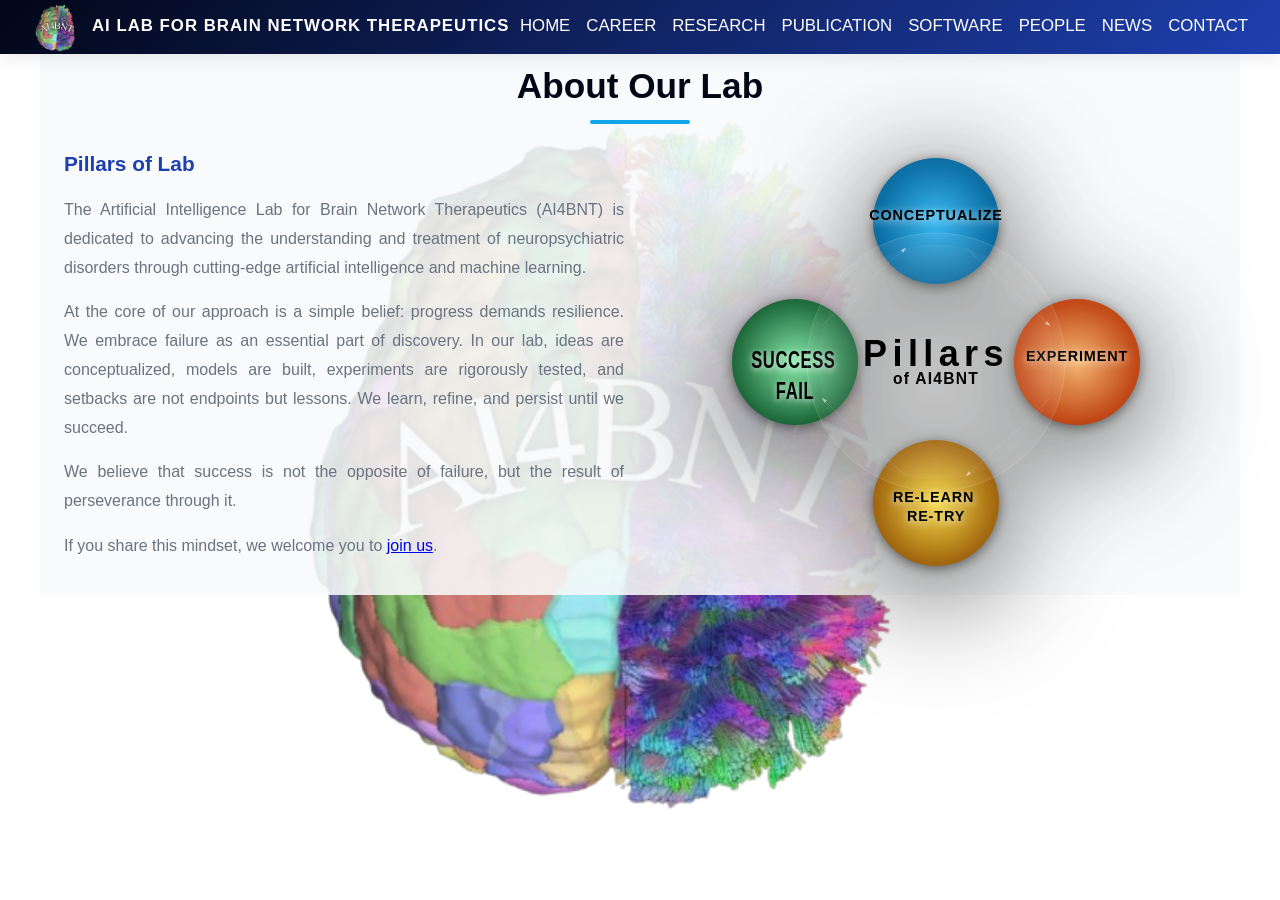
==== commit 56c702d7: "Final website update" ====
--- a/about.html
+++ b/about.html
@@ -1,280 +1,245 @@
-﻿<!DOCTYPE html>
-<html lang="en">
-<head>
-    <meta charset="UTF-8">
-    <meta name="viewport" content="width=device-width, initial-scale=1.0">
-    <title>About - AI4BNT</title>
-    <link rel="stylesheet" href="css/main.css">
-    <link rel="stylesheet" href="css/animations.css">
-    <link rel="stylesheet" href="css/responsive.css">
-</head>
-<body>
-
-<header>
-    <nav>
-        <a href="index.html" class="logo"><img src="LAB/AI4BNT.png" alt="AI4BNT Logo" class="logo-img">AI LAB FOR NETWORK THERAPEUTICS</a>
-            <ul class="nav-menu" id="navMenu">
-                <li><a href="index.html">HOME</a></li><li><a href="career.html">CAREER</a></li>
-                <li><a href="research.html">RESEARCH</a></li>
-                <li><a href="publications.html">PUBLICATION</a></li>
-                <li><a href="software.html">SOFTWARE</a></li>
-                <li class="dropdown">
-                    <a href="people.html" onclick="togglePeopleDropdown(event)">PEOPLE</a>
-                    <div class="dropdown-content" id="peopleNavDropdown">
-                        <div class="people-nav-section">
-                            <a href="people.html#pi-section">Principle Investigator</a>
-                            <a href="people.html#research-fellows-section">Research Fellows</a>
-                            <a href="people.html#doctoral-fellows-section">Doctoral Fellows</a>
-                            <a href="people.html#research-interns-section">Research Interns</a>
-                        </div>
-                    </div>
-                </li>
-                <li><a href="news.html">NEWS</a></li>
-                <li><a href="contact.html">CONTACT</a></li>
-            </ul>
-            <div class="hamburger" id="hamburger">
-                <span></span>
-                <span></span>
-                <span></span>
-            </div>
-    </nav>
-</header>
-
-<section id="about">
-    <h2 class="section-title">About Our Lab</h2>
-    <div class="about-grid">
-        <div class="about-content">
-            <h3>Pillars of Lab</h3>
-            <p>
-                The Artificial Intelligence Lab for Brain Network Therapeutics (AI4BNT) is dedicated to advancing the understanding and treatment of neuropsychiatric disorders through cutting-edge artificial intelligence and machine learning.
-            </p>
-            <p>
-                At the core of our approach is a simple belief: progress demands resilience. We embrace failure as an essential part of discovery. In our lab, ideas are conceptualized, models are built, experiments are rigorously tested, and setbacks are not endpoints but lessons. We learn, refine, and persist until we succeed.
-            </p>
-            <p>
-                We believe that success is not the opposite of failure, but the result of perseverance through it.
-            </p>
-            <p>
-                If you share this mindset, we welcome you to <a href="career.html">join us</a>.
-            </p>
-        </div>
-        <div style="display: flex; justify-content: center; align-items: center; height: 50vh; background: transparent; padding: 0; margin: 0; width: 100%; overflow: visible;">
-            <style>
-                .pillar-container-new svg {
-                    max-width: 100%;
-                    max-height: 100%;
-                    width: 100%;
-                    height: 100%;
-                    filter: drop-shadow(0 20px 60px rgba(0, 0, 0, 0.8));
-                }
-
-                .pillar-container-new {
-                    width: 100%;
-                    height: 100%;
-                    display: flex;
-                    justify-content: center;
-                    align-items: center;
-                    overflow: visible;
-                }
-
-                .pillar-container-new .pillar-circle {
-                    fill-opacity: 0.95;
-                    filter: drop-shadow(0 8px 20px rgba(0, 0, 0, 0.5));
-                    transition: filter 0.3s ease;
-                    cursor: pointer;
-                }
-
-                .pillar-container-new .pillar-circle:hover {
-                    filter: drop-shadow(0 10px 30px rgba(255, 255, 255, 0.3));
-                }
-
-                .pillar-container-new .pillar-text {
-                    font-size: 48px !important;
-                    font-weight: 900;
-                    letter-spacing: 0.06em;
-                    text-transform: uppercase;
-                    fill: black;
-                    text-shadow: 0 2px 8px rgba(255, 255, 255, 0.8);
-                    dominant-baseline: middle;
-                    text-anchor: middle;
-                    pointer-events: none;
-                    textLength: 420;
-                    lengthAdjust: spacingAndGlyphs;
-                }
-
-                .pillar-container-new .pillar-text tspan {
-                    font-size: inherit !important;
-                }
-
-                .pillar-container-new .center-label {
-                    font-size: 120px;
-                    font-weight: 900;
-                    letter-spacing: 0.15em;
-                    fill: black;
-                    text-anchor: middle;
-                    dominant-baseline: middle;
-                }
-
-                .pillar-group-0 {
-                  animation: popPillar 3.5s ease-in-out infinite;
-                  animation-delay: 0s;
-                  transform-origin: 500px 30px;
-                }
-
-                .pillar-group-1 {
-                  animation: popPillar 3.5s ease-in-out infinite;
-                  animation-delay: 0.8s;
-                  transform-origin: 970px 500px;
-                }
-
-                .pillar-group-2 {
-                  animation: popPillar 3.5s ease-in-out infinite;
-                  animation-delay: 1.6s;
-                  transform-origin: 500px 970px;
-                }
-
-                .pillar-group-3 {
-                  animation: popPillar 3.5s ease-in-out infinite;
-                  animation-delay: 2.4s;
-                  transform-origin: 30px 500px;
-                }
-
-                .arrows-group {
-                  animation: rotateArrows 20s linear infinite;
-                  transform-origin: 500px 500px;
-                }
-
-                @keyframes popPillar {
-                  0% {
-                    transform: scale(0);
-                    opacity: 0;
-                  }
-                  50% {
-                    transform: scale(1.15);
-                  }
-                  100% {
-                    transform: scale(1);
-                    opacity: 1;
-                  }
-                }
-
-                @keyframes rotateArrows {
-                  0% {
-                    transform: rotate(0deg);
-                  }
-                  100% {
-                    transform: rotate(360deg);
-                  }
-                }
-            </style>
-            <div class="pillar-container-new">
-                <svg viewBox="-250 -250 1500 1500" preserveAspectRatio="xMidYMid meet" width="100%" height="100%" style="display: block;">
-                    <defs>
-                        <marker id="arrowheadNew" markerWidth="10" markerHeight="10" refX="9" refY="3" orient="auto">
-                            <polygon points="0 0, 10 3, 0 6" fill="rgba(255, 255, 255, 0.5)" />
-                        </marker>
-
-                        <radialGradient id="pillarGrad0New">
-                            <stop offset="0%" style="stop-color:#38bdf8;stop-opacity:1" />
-                            <stop offset="100%" style="stop-color:#0369a1;stop-opacity:1" />
-                        </radialGradient>
-                        <radialGradient id="pillarGrad1New">
-                            <stop offset="0%" style="stop-color:#fdba74;stop-opacity:1" />
-                            <stop offset="100%" style="stop-color:#c2410c;stop-opacity:1" />
-                        </radialGradient>
-                        <radialGradient id="pillarGrad2New">
-                            <stop offset="0%" style="stop-color:#fde047;stop-opacity:1" />
-                            <stop offset="100%" style="stop-color:#a16207;stop-opacity:1" />
-                        </radialGradient>
-                        <radialGradient id="pillarGrad3New">
-                            <stop offset="0%" style="stop-color:#86efac;stop-opacity:1" />
-                            <stop offset="100%" style="stop-color:#166534;stop-opacity:1" />
-                        </radialGradient>
-                    </defs>
-
-                    <g class="pillar-group-0">
-                        <circle cx="500" cy="30" r="210" fill="url(#pillarGrad0New)" class="pillar-circle"/>
-                        <text x="500" y="30" class="pillar-text">
-                            <tspan x="500" dy="-0.35em">CONCEPTUALIZE</tspan>
-                        </text>
-                    </g>
-
-                    <g class="pillar-group-1">
-                        <circle cx="970" cy="500" r="210" fill="url(#pillarGrad1New)" class="pillar-circle"/>
-                        <text x="970" y="500" class="pillar-text">
-                            <tspan x="970" dy="-0.35em">EXPERIMENT</tspan>
-                        </text>
-                    </g>
-
-                    <g class="pillar-group-2">
-                        <circle cx="500" cy="970" r="210" fill="url(#pillarGrad2New)" class="pillar-circle"/>
-                        <text x="500" y="970" class="pillar-text">
-                            <tspan x="500" dy="-0.35em">RE-LEARN</tspan>
-                            <tspan x="500" dy="1.3em">RE-TRY</tspan>
-                        </text>
-                    </g>
-
-                    <g class="pillar-group-3">
-                        <circle cx="30" cy="500" r="210" fill="url(#pillarGrad3New)" class="pillar-circle"/>
-                        <text x="30" y="500" class="pillar-text" textLength="420" lengthAdjust="spacingAndGlyphs">
-                            <tspan x="30" dy="0" style="font-size: 80px !important;">SUCCESS</tspan>
-                            <tspan x="30" dy="1.3em" style="font-size: 80px !important;">FAIL</tspan>
-                        </text>
-                    </g>
-
-                    <g class="arrows-group" stroke="rgba(255, 255, 255, 0.35)" stroke-width="2" fill="none" stroke-dasharray="4,4">
-                        <path d="M 600 120 Q 750 250 880 380" marker-end="url(#arrowheadNew)"/>
-                        <path d="M 880 620 Q 750 750 600 880" marker-end="url(#arrowheadNew)"/>
-                        <path d="M 400 880 Q 250 750 120 620" marker-end="url(#arrowheadNew)"/>
-                        <path d="M 120 380 Q 250 250 400 120" marker-end="url(#arrowheadNew)"/>
-                    </g>
-
-                    <circle cx="500" cy="500" r="430" fill="rgba(255,255,255,0.06)" stroke="rgba(255,255,255,0.25)" stroke-width="2"/>
-                    <circle cx="500" cy="500" r="390" fill="rgba(255,255,255,0.03)" stroke="rgba(255,255,255,0.12)" stroke-width="1"/>
-
-                    <text x="500" y="480" class="center-label" fill="black">Pillars</text>
-                    <text x="500" y="560" style="font-size: 52px; font-weight: 700; letter-spacing: 0.08em; fill: black; text-anchor: middle; dominant-baseline: middle;">of AI4BNT</text>
-                </svg>
-            </div>
-        </div>
-    </div>
-</section>
-
-<footer>
-    <div class="footer-content">
-        <div class="footer-section">
-            <h3>AI4BNT</h3>
-            <p>Artificial Intelligence Lab for Brain Network Therapeutics</p>
-            <p>Department of Neuroimaging and Interventional Radiology, NIMHANS, Bangalore</p>
-        </div>
-        <div class="footer-section">
-            <h3>Quick Links</h3>
-            <ul><li><a href="career.html">Career</a></li>
-                <li><a href="research.html">Research</a></li>
-                <li><a href="publications.html">Publications</a></li>
-                <li><a href="software.html">Software</a></li>
-                <li><a href="people.html">People</a></li>
-                <li><a href="news.html">News</a></li>
-                <li><a href="contact.html">Contact</a></li>
-            </ul>
-        </div>
-        <div class="footer-section">
-            <h3>Contact</h3>
-            <p>Email: <a href="mailto:ai-lab4bnt@gmail.com">ai-lab4bnt@gmail.com</a></p>
-            <p>Location: NIMHANS, Bangalore, India</p>
-        </div>
-    </div>
-    <div class="footer-bottom">
-        <p>&copy; 2024 AI4BNT. All rights reserved.</p>
-    </div>
-</footer>
-
-<script src="js/navigation.js"></script>
-<script src="js/animations.js"></script>
-<script src="js/slider.js"></script>
-
-</body>
-</html>
-
-
-
+﻿<!DOCTYPE html>
+<html lang="en">
+<head>
+    <meta charset="UTF-8">
+    <meta name="viewport" content="width=device-width, initial-scale=1.0">
+    <title>About - AI4BNT</title>
+    <link rel="stylesheet" href="css/main.css">
+    <link rel="stylesheet" href="css/animations.css">
+    <link rel="stylesheet" href="css/responsive.css">
+</head>
+<body>
+
+<header>
+    <nav>
+        <a href="index.html" class="logo"><img src="LAB/AI4BNT.png" alt="AI4BNT Logo" class="logo-img">AI LAB FOR BRAIN NETWORK THERAPEUTICS</a>
+            <ul class="nav-menu" id="navMenu">
+                <li><a href="index.html">HOME</a></li><li><a href="career.html">CAREER</a></li>
+                <li><a href="research.html">RESEARCH</a></li>
+                <li><a href="publications.html">PUBLICATION</a></li>
+                <li><a href="software.html">SOFTWARE</a></li>
+                <li class="dropdown">
+                    <a href="people.html#pi-section">PEOPLE</a>
+                    <div class="dropdown-content" id="peopleNavDropdown">
+                        <div class="people-nav-section">
+                            <a href="people.html#pi-section">Principal Investigator</a>
+                            <a href="people.html#research-fellows-section">Research Fellows</a>
+                            <a href="people.html#doctoral-fellows-section">Doctoral Fellows</a>
+                            <a href="people.html#research-interns-section">Research Interns</a>
+                        </div>
+                    </div>
+                </li>
+                <li><a href="news.html">NEWS</a></li>
+                <li><a href="contact.html">CONTACT</a></li>
+            </ul>
+            <div class="hamburger" id="hamburger">
+                <span></span>
+                <span></span>
+                <span></span>
+            </div>
+    </nav>
+</header>
+
+<section id="about">
+    <h2 class="section-title">About Our Lab</h2>
+    <div class="about-grid">
+        <div class="about-content">
+            <h3>Pillars of Lab</h3>
+            <p>
+                The Artificial Intelligence Lab for Brain Network Therapeutics (AI4BNT) is dedicated to advancing the understanding and treatment of neuropsychiatric disorders through cutting-edge artificial intelligence and machine learning.
+            </p>
+            <p>
+                At the core of our approach is a simple belief: progress demands resilience. We embrace failure as an essential part of discovery. In our lab, ideas are conceptualized, models are built, experiments are rigorously tested, and setbacks are not endpoints but lessons. We learn, refine, and persist until we succeed.
+            </p>
+            <p>
+                We believe that success is not the opposite of failure, but the result of perseverance through it.
+            </p>
+            <p>
+                If you share this mindset, we welcome you to <a href="career.html">join us</a>.
+            </p>
+        </div>
+        <div style="display: flex; justify-content: center; align-items: center; height: 50vh; background: transparent; padding: 0; margin: 0; width: 100%; overflow: visible;">
+            <style>
+                .pillar-container-new svg {
+                    max-width: 100%;
+                    max-height: 100%;
+                    width: 100%;
+                    height: 100%;
+                    filter: drop-shadow(0 20px 60px rgba(0, 0, 0, 0.8));
+                }
+
+                .pillar-container-new {
+                    width: 100%;
+                    height: 100%;
+                    display: flex;
+                    justify-content: center;
+                    align-items: center;
+                    overflow: visible;
+                }
+
+                .pillar-container-new .pillar-circle {
+                    fill-opacity: 0.95;
+                    filter: drop-shadow(0 8px 20px rgba(0, 0, 0, 0.5));
+                    transition: filter 0.3s ease;
+                    cursor: pointer;
+                }
+
+                .pillar-container-new .pillar-circle:hover {
+                    filter: drop-shadow(0 10px 30px rgba(255, 255, 255, 0.3));
+                }
+
+                .pillar-container-new .pillar-text {
+                    font-size: 48px !important;
+                    font-weight: 900;
+                    letter-spacing: 0.06em;
+                    text-transform: uppercase;
+                    fill: black;
+                    text-shadow: 0 2px 8px rgba(255, 255, 255, 0.8);
+                    dominant-baseline: middle;
+                    text-anchor: middle;
+                    pointer-events: none;
+                }
+
+                .pillar-container-new .pillar-text tspan {
+                    font-size: inherit !important;
+                }
+
+                .pillar-container-new .center-label {
+                    font-size: 120px;
+                    font-weight: 900;
+                    letter-spacing: 0.15em;
+                    fill: black;
+                    text-anchor: middle;
+                    dominant-baseline: middle;
+                }
+
+                .pillar-group-0 {
+                  animation: popPillar 3.5s ease-in-out infinite;
+                  animation-delay: 0s;
+                  transform-origin: 500px 30px;
+                }
+
+                .pillar-group-1 {
+                  animation: popPillar 3.5s ease-in-out infinite;
+                  animation-delay: 0.8s;
+                  transform-origin: 970px 500px;
+                }
+
+                .pillar-group-2 {
+                  animation: popPillar 3.5s ease-in-out infinite;
+                  animation-delay: 1.6s;
+                  transform-origin: 500px 970px;
+                }
+
+                .pillar-group-3 {
+                  animation: popPillar 3.5s ease-in-out infinite;
+                  animation-delay: 2.4s;
+                  transform-origin: 30px 500px;
+                }
+
+                .arrows-group {
+                  animation: rotateArrows 20s linear infinite;
+                  transform-origin: 500px 500px;
+                }
+
+                @keyframes popPillar {
+                  0% {
+                    transform: scale(0);
+                    opacity: 0;
+                  }
+                  50% {
+                    transform: scale(1.15);
+                  }
+                  100% {
+                    transform: scale(1);
+                    opacity: 1;
+                  }
+                }
+
+                @keyframes rotateArrows {
+                  0% {
+                    transform: rotate(0deg);
+                  }
+                  100% {
+                    transform: rotate(360deg);
+                  }
+                }
+            </style>
+            <div class="pillar-container-new">
+                <svg viewBox="-250 -250 1500 1500" preserveAspectRatio="xMidYMid meet" width="100%" height="100%" style="display: block;">
+                    <defs>
+                        <marker id="arrowheadNew" markerWidth="10" markerHeight="10" refX="9" refY="3" orient="auto">
+                            <polygon points="0 0, 10 3, 0 6" fill="rgba(255, 255, 255, 0.5)" />
+                        </marker>
+
+                        <radialGradient id="pillarGrad0New">
+                            <stop offset="0%" style="stop-color:#38bdf8;stop-opacity:1" />
+                            <stop offset="100%" style="stop-color:#0369a1;stop-opacity:1" />
+                        </radialGradient>
+                        <radialGradient id="pillarGrad1New">
+                            <stop offset="0%" style="stop-color:#fdba74;stop-opacity:1" />
+                            <stop offset="100%" style="stop-color:#c2410c;stop-opacity:1" />
+                        </radialGradient>
+                        <radialGradient id="pillarGrad2New">
+                            <stop offset="0%" style="stop-color:#fde047;stop-opacity:1" />
+                            <stop offset="100%" style="stop-color:#a16207;stop-opacity:1" />
+                        </radialGradient>
+                        <radialGradient id="pillarGrad3New">
+                            <stop offset="0%" style="stop-color:#86efac;stop-opacity:1" />
+                            <stop offset="100%" style="stop-color:#166534;stop-opacity:1" />
+                        </radialGradient>
+                    </defs>
+
+                    <g class="pillar-group-0">
+                        <circle cx="500" cy="30" r="210" fill="url(#pillarGrad0New)" class="pillar-circle"/>
+                        <text x="500" y="30" class="pillar-text">
+                            <tspan x="500" dy="-0.35em">CONCEPTUALIZE</tspan>
+                        </text>
+                    </g>
+
+                    <g class="pillar-group-1">
+                        <circle cx="970" cy="500" r="210" fill="url(#pillarGrad1New)" class="pillar-circle"/>
+                        <text x="970" y="500" class="pillar-text">
+                            <tspan x="970" dy="-0.35em">EXPERIMENT</tspan>
+                        </text>
+                    </g>
+
+                    <g class="pillar-group-2">
+                        <circle cx="500" cy="970" r="210" fill="url(#pillarGrad2New)" class="pillar-circle"/>
+                        <text x="500" y="970" class="pillar-text">
+                            <tspan x="500" dy="-0.35em">RE-LEARN</tspan>
+                            <tspan x="500" dy="1.3em">RE-TRY</tspan>
+                        </text>
+                    </g>
+
+                    <g class="pillar-group-3">
+                        <circle cx="30" cy="500" r="210" fill="url(#pillarGrad3New)" class="pillar-circle"/>
+                        <text x="30" y="500" class="pillar-text" textLength="420" lengthAdjust="spacingAndGlyphs">
+                            <tspan x="30" dy="0" style="font-size: 80px !important;">SUCCESS</tspan>
+                            <tspan x="30" dy="1.3em" style="font-size: 80px !important;">FAIL</tspan>
+                        </text>
+                    </g>
+
+                    <g class="arrows-group" stroke="rgba(255, 255, 255, 0.35)" stroke-width="2" fill="none" stroke-dasharray="4,4">
+                        <path d="M 600 120 Q 750 250 880 380" marker-end="url(#arrowheadNew)"/>
+                        <path d="M 880 620 Q 750 750 600 880" marker-end="url(#arrowheadNew)"/>
+                        <path d="M 400 880 Q 250 750 120 620" marker-end="url(#arrowheadNew)"/>
+                        <path d="M 120 380 Q 250 250 400 120" marker-end="url(#arrowheadNew)"/>
+                    </g>
+
+                    <circle cx="500" cy="500" r="430" fill="rgba(255,255,255,0.06)" stroke="rgba(255,255,255,0.25)" stroke-width="2"/>
+                    <circle cx="500" cy="500" r="390" fill="rgba(255,255,255,0.03)" stroke="rgba(255,255,255,0.12)" stroke-width="1"/>
+
+                    <text x="500" y="480" class="center-label" fill="black">Pillars</text>
+                    <text x="500" y="560" style="font-size: 52px; font-weight: 700; letter-spacing: 0.08em; fill: black; text-anchor: middle; dominant-baseline: middle;">of AI4BNT</text>
+                </svg>
+            </div>
+        </div>
+    </div>
+</section>
+
+</body>
+</html>
+
+
+
--- a/css/main.css
+++ b/css/main.css
@@ -15,7 +15,7 @@
     --text-dark: #0f172a;
     --text-light: #6b7280;
     --border-color: #e5e7eb;
-    --header-offset: 84px;
+    --header-offset: 50px;
     --research-disease-pill-bg-opacity: 0.14;
     --research-disease-pill-text-opacity: 0.8;
     --research-cluster-bg-opacity: 0.12;
@@ -32,6 +32,51 @@
     line-height: 1.6;
     color: var(--text-dark);
     overflow-x: hidden;
+
+.footer-content {
+    max-width: 980px;
+    margin: 0 auto;
+    display: grid;
+    grid-template-columns: repeat(3, minmax(0, 1fr));
+    gap: 1rem;
+    text-align: left;
+}
+
+.footer-section h4 {
+    margin: 0 0 0.5rem;
+    color: var(--accent-color);
+    font-size: 0.95rem;
+}
+
+.footer-section a {
+    display: block;
+    color: rgba(255, 255, 255, 0.72);
+    text-decoration: none;
+    font-size: 0.85rem;
+    margin-bottom: 0.25rem;
+    transition: color 0.3s ease;
+}
+
+.footer-section a:hover {
+    color: white;
+}
+
+.person-highlight {
+    color: var(--secondary-color);
+    font-weight: 700;
+    text-decoration: none;
+    background: linear-gradient(180deg, rgba(14, 165, 233, 0.18) 0%, rgba(14, 165, 233, 0.08) 100%);
+    padding: 0 0.22em;
+    border-radius: 0.28rem;
+    box-decoration-break: clone;
+    -webkit-box-decoration-break: clone;
+}
+
+.person-highlight:hover,
+.person-highlight:focus {
+    color: var(--primary-color);
+    text-decoration: underline;
+}
     position: relative;
     background: transparent;
     padding-top: var(--header-offset);
@@ -39,6 +84,13 @@
 
 body::before {
     content: '';
+
+@media (max-width: 768px) {
+    .footer-content {
+        grid-template-columns: 1fr;
+        gap: 0.75rem;
+    }
+}
     position: fixed;
     top: 0;
     left: 0;
@@ -54,6 +106,14 @@
     z-index: 0;
 }
 
+body.news-page::before {
+    opacity: 0.18;
+}
+
+body.contact-page::before {
+    opacity: 0.16;
+}
+
 /* ============= HEADER & NAVIGATION ============= */
 header {
     background: linear-gradient(135deg, var(--primary-color) 0%, var(--secondary-color) 100%);
@@ -67,11 +127,12 @@
 }
 
 nav {
-    max-width: 1200px;
+    width: 100%;
+    max-width: none;
     margin: 0 auto;
-    padding: 0.6rem 2rem;
-    display: flex;
-    justify-content: space-between;
+    padding: 0.05rem 2rem;
+    display: flex;
+    justify-content: flex-start;
     align-items: center;
 }
 
@@ -84,13 +145,13 @@
 }
 
 .logo {
-    font-size: 1.2rem;
+    font-size: 1.05rem;
     font-weight: bold;
     text-decoration: none;
     color: white;
     display: flex;
     align-items: center;
-    gap: 0.75rem;
+    gap: 0.5rem;
     letter-spacing: 1px;
 }
 
@@ -112,8 +173,8 @@
 }
 
 .logo-img {
-    width: 64px;
-    height: 64px;
+    width: 52px;
+    height: 52px;
     object-fit: contain;
     border-radius: 4px;
     border: none;
@@ -140,14 +201,16 @@
 .nav-menu {
     display: flex;
     list-style: none;
-    gap: 2rem;
+    gap: 1rem;
     margin-left: auto;
+    white-space: nowrap;
 }
 
 .nav-menu a {
     color: white;
     text-decoration: none;
     font-weight: 500;
+    font-size: 1.05rem;
     transition: color 0.3s ease;
     cursor: pointer;
 }
@@ -297,12 +360,12 @@
     /* Clean, subtle hero background */
     background: rgba(255, 255, 255, 0.88);
     color: var(--text-dark);
-    padding: 70px 1.5rem 50px;
+    padding: 0 1.5rem 50px;
     text-align: center;
     margin-top: 0;
     position: relative;
     overflow: hidden;
-    min-height: 440px;
+    min-height: 520px;
     display: flex;
     align-items: center;
     justify-content: center;
@@ -331,20 +394,85 @@
     height: 100%;
 }
 
-.slider-image {
+.slider-slide {
     position: absolute;
     inset: 0;
+    width: 100%;
+    height: 100%;
+    background: #ffffff;
+    opacity: 0;
+    transition: opacity 1s ease;
+}
+
+.slider-slide.active {
+    opacity: 1;
+}
+
+.slider-slide img {
+    display: block;
+}
+
+.slider-image {
     width: 100%;
     height: 100%;
     /* Show the entire lab image without cutting, on white */
     object-fit: contain;
     background: #ffffff;
-    opacity: 0;
-    transition: opacity 1s ease;
-}
-
-.slider-image.active {
-    opacity: 1;
+}
+
+.slider-slide-split {
+    display: grid;
+    grid-template-columns: repeat(3, minmax(0, 1fr));
+    gap: 0;
+    overflow: hidden;
+    font-size: 0;
+    line-height: 0;
+}
+
+.slider-slide-fit {
+    align-items: center;
+    justify-content: center;
+    padding: 0.35rem 0;
+}
+
+.slider-slide-fit .slider-split-image {
+    height: calc(100% - 0.7rem);
+    width: 33.3333%;
+    object-fit: contain;
+    object-position: center;
+    background: #ffffff;
+}
+
+.slider-slide-pair {
+    display: grid;
+    grid-template-columns: repeat(2, minmax(0, 1fr));
+    gap: 0;
+    padding: 0;
+    overflow: hidden;
+    font-size: 0;
+    line-height: 0;
+}
+
+.slider-slide-pair .slider-split-image {
+    width: 100%;
+    height: 100%;
+    object-fit: contain;
+    object-position: center;
+    background: #ffffff;
+    min-width: 0;
+}
+
+.slider-slide-pair .slider-split-image:not(:first-child),
+.slider-slide-split .slider-split-image:not(:first-child) {
+    margin-left: -1px;
+}
+
+.slider-slide-split .slider-split-image {
+    width: 100%;
+    height: 100%;
+    object-fit: contain;
+    background: #ffffff;
+    min-width: 0;
 }
 
 .hero-content {
@@ -372,6 +500,45 @@
     opacity: 0;
 }
 
+.storyline-strip {
+    padding: 0.7rem 1.2rem 0.25rem;
+    text-align: center;
+    background: rgba(255, 255, 255, 0.78);
+    border-top: 1px solid rgba(255, 255, 255, 0.55);
+    border-bottom: 1px solid rgba(255, 255, 255, 0.55);
+    position: relative;
+    z-index: 1;
+}
+
+.storyline-strip p {
+    margin: 0 auto;
+    font-family: 'Times New Roman', Times, serif;
+    font-size: clamp(1.5rem, 2.2vw, 2.2rem);
+    font-weight: 700;
+    font-style: italic;
+    color: #000000;
+    letter-spacing: 0.03em;
+    white-space: nowrap;
+    line-height: 1.1;
+    text-shadow: 0 0 10px rgba(239, 68, 68, 0.18), 0 0 20px rgba(239, 68, 68, 0.08);
+}
+
+.story-word {
+    display: inline-block;
+    transition: color 0.55s ease, text-shadow 0.55s ease, transform 0.55s ease;
+    color: #000000;
+    font-family: 'Times New Roman', Times, serif;
+    font-style: italic;
+    text-shadow: 0 0 8px rgba(239, 68, 68, 0.22), 0 0 16px rgba(239, 68, 68, 0.12);
+}
+
+.story-word.active {
+    color: #ef4444;
+    font-style: italic;
+    text-shadow: 0 0 12px rgba(239, 68, 68, 0.85), 0 0 24px rgba(239, 68, 68, 0.55), 0 0 40px rgba(185, 28, 28, 0.28);
+    transform: translateY(-1px);
+}
+
 .hero p {
     font-size: 1.3rem;
     margin-bottom: 2rem;
@@ -473,6 +640,11 @@
     z-index: 1;
 }
 
+#home-text .content-grid {
+    border-left: 3px solid var(--secondary-color);
+    border-right: 3px solid var(--secondary-color);
+}
+
 #home-text .content-grid p,
 #home-text .content-grid ul {
     text-align: justify;
@@ -506,6 +678,41 @@
     color: var(--text-dark);
 }
 
+#news {
+    background: transparent;
+    padding-bottom: 3rem;
+    display: flex;
+    flex-direction: column;
+    align-items: center;
+}
+
+#news .content-grid {
+    width: min(92vw, 1000px);
+    max-width: 1000px;
+    margin: 1rem auto 2rem;
+    justify-items: center;
+    text-align: center;
+    background: rgba(255, 255, 255, 0.78);
+    border: 1px solid rgba(255, 255, 255, 0.45);
+    border-left: none;
+    padding: 1.5rem 2rem;
+    box-shadow: 0 18px 40px rgba(15, 23, 42, 0.08);
+    backdrop-filter: blur(10px);
+}
+
+#news .content-grid h3 {
+    width: 100%;
+}
+
+#news .content-grid ul {
+    width: 100%;
+    max-width: 760px;
+    margin: 0 auto;
+    padding-left: 0;
+    list-style-position: inside;
+    text-align: left;
+}
+
 .content-grid p,
 .content-grid ul {
     font-size: 1rem;
@@ -564,12 +771,15 @@
 /* ============= RESEARCH SECTION ============= */
 #research {
     background: rgba(255, 255, 255, 0.88);
+    max-width: 1400px;
+    padding-left: 0.7rem;
+    padding-right: 0.7rem;
 }
 
 .research-grid {
     display: grid;
     grid-template-columns: repeat(auto-fit, minmax(280px, 1fr));
-    gap: 1.5rem;
+    gap: 1rem;
 }
 
 .research-card {
@@ -588,7 +798,7 @@
     background: linear-gradient(180deg, rgba(255, 255, 255, 0.94) 0%, rgba(249, 250, 251, 0.98) 100%);
     border: 1px solid rgba(30, 64, 175, 0.12);
     box-shadow: 0 16px 35px rgba(15, 23, 42, 0.08);
-    padding: 1.25rem;
+    padding: 0.95rem 0.75rem 1rem;
 }
 
 #research .research-card:hover {
@@ -619,10 +829,47 @@
     border-color: rgba(14, 165, 233, 0.28);
 }
 
+#research .research-card-cta {
+    margin-top: 0.6rem;
+    padding: 0;
+    border: 0;
+    background: transparent;
+    color: #1d4ed8;
+    font-size: 0.92rem;
+    font-weight: 700;
+    cursor: pointer;
+    text-decoration: underline;
+    text-underline-offset: 3px;
+}
+
+#research .research-card-cta:hover {
+    color: #1e3a8a;
+}
+
+#research .research-card-cta:focus-visible {
+    outline: 2px solid rgba(29, 78, 216, 0.35);
+    outline-offset: 3px;
+}
+
+#research .research-theme-card[data-theme="diseases"] {
+    background: linear-gradient(180deg, rgba(239, 246, 255, 0.98) 0%, rgba(219, 234, 254, 0.92) 100%);
+    border-color: rgba(59, 130, 246, 0.22);
+}
+
+#research .research-theme-card[data-theme="risk"] {
+    background: linear-gradient(180deg, rgba(254, 242, 242, 0.98) 0%, rgba(254, 202, 202, 0.92) 100%);
+    border-color: rgba(239, 68, 68, 0.22);
+}
+
+#research .research-theme-card[data-theme="personalized"] {
+    background: linear-gradient(180deg, rgba(236, 253, 245, 0.98) 0%, rgba(209, 250, 229, 0.92) 100%);
+    border-color: rgba(16, 185, 129, 0.22);
+}
+
 #research .research-theme-visual {
     width: 100%;
-    height: 220px;
-    margin-bottom: 1rem;
+    height: 320px;
+    margin-bottom: 0.75rem;
     border-radius: 14px;
     overflow: hidden;
     background: linear-gradient(135deg, rgba(15, 23, 42, 0.98), rgba(30, 64, 175, 0.92));
@@ -632,9 +879,30 @@
     position: relative;
 }
 
+#research .research-theme-card[data-theme="diseases"] .research-theme-visual {
+    background: linear-gradient(135deg, rgba(30, 64, 175, 0.96), rgba(15, 23, 42, 0.98));
+}
+
+#research .research-theme-card[data-theme="risk"] .research-theme-visual {
+    background: linear-gradient(135deg, rgba(219, 158, 158, 0.96), rgba(15, 23, 42, 0.98));
+}
+
+#research .research-theme-card[data-theme="personalized"] .research-theme-visual {
+    background: linear-gradient(135deg, rgba(107, 167, 150, 0.96), rgba(15, 23, 42, 0.98));
+}
+
+#research .research-theme-clickable {
+    cursor: pointer;
+}
+
+#research .research-theme-clickable:focus-visible {
+    outline: 3px solid rgba(124, 58, 237, 0.55);
+    outline-offset: 4px;
+}
+
 #research .research-theme-diseases .research-theme-visual {
-    height: 220px;
-    padding: 0.6rem;
+    height: 320px;
+    padding: 0.5rem;
     background: linear-gradient(135deg, rgba(15, 23, 42, 0.98), rgba(30, 64, 175, 0.92));
     align-items: center;
     justify-content: center;
@@ -647,6 +915,9 @@
     height: 100%;
     display: block;
     overflow: hidden;
+    box-sizing: border-box;
+    padding: 0.5rem;
+    isolation: isolate;
 }
 
 #research .research-scope-center {
@@ -670,8 +941,8 @@
 }
 
 #research .research-scope-center img {
-    width: 200px;
-    height: 200px;
+    width: 280px;
+    height: 280px;
     object-fit: contain;
     opacity: 0.28;
     filter: drop-shadow(0 8px 14px rgba(0, 0, 0, 0.12));
@@ -686,24 +957,27 @@
     position: absolute;
     left: 50%;
     top: 50%;
+    z-index: 0;
     transform-origin: center;
     transform: translate(-50%, -50%) rotate(var(--angle)) translate(var(--radius)) rotate(calc(-1 * var(--angle)));
-    background: rgba(255, 255, 255, 0.72);
-    border: 1px solid rgba(15, 23, 42, 0.08);
-    color: #0f172a;
-    padding: 0.24rem 0.46rem;
+    background: #ffffff;
+    border: 1px solid rgba(15, 23, 42, 0.1);
+    color: #020617;
+    padding: 0.22rem 0.7rem;
     border-radius: 999px;
     box-shadow: 0 8px 16px rgba(15, 23, 42, 0.08);
-    backdrop-filter: blur(4px);
-    -webkit-backdrop-filter: blur(4px);
-    font-size: 0.46rem;
-    line-height: 1;
+    backdrop-filter: none;
+    -webkit-backdrop-filter: none;
+    font-size: 0.36rem;
+    line-height: 1.08;
     font-weight: 700;
     letter-spacing: 0.02em;
-    white-space: nowrap;
-    opacity: 0;
-    animation: researchWordOrbit 20s linear infinite;
-    animation-delay: calc(var(--i) * 1s);
+    white-space: normal;
+    text-align: center;
+    max-width: calc(100% - 1.5rem);
+    opacity: 1;
+    animation: researchWordOrbit 120s ease-in-out infinite;
+    animation-delay: calc(var(--i) * 4.5s);
 }
 
 #research .research-theme-word span {
@@ -715,7 +989,7 @@
     height: 110px;
     padding: 0.2rem;
     border-radius: 999px;
-    background: rgba(255, 255, 255, 0.86);
+    background: rgba(255, 255, 255, 0.98);
     box-shadow: 0 10px 18px rgba(15, 23, 42, 0.1);
 }
 
@@ -727,34 +1001,46 @@
     border-radius: inherit;
 }
 
+#research .research-theme-word-institute {
+    font-size: 0.36rem;
+    padding: 0.28rem 0.62rem;
+    line-height: 1.1;
+    max-width: 150px;
+}
+
+#research .research-theme-image-word-bottom-right {
+    --angle: 42deg;
+    --radius: 114px;
+}
+
 #research .word-angle-1 { --angle: -165deg; --radius: 98px; }
-#research .word-angle-2 { --angle: -138deg; --radius: 102px; }
-#research .word-angle-3 { --angle: -112deg; --radius: 108px; }
-#research .word-angle-4 { --angle: -86deg; --radius: 100px; }
-#research .word-angle-5 { --angle: -60deg; --radius: 106px; }
-#research .word-angle-6 { --angle: -34deg; --radius: 110px; }
-#research .word-angle-7 { --angle: -8deg; --radius: 103px; }
-#research .word-angle-8 { --angle: 18deg; --radius: 106px; }
-#research .word-angle-9 { --angle: 44deg; --radius: 110px; }
-#research .word-angle-10 { --angle: 70deg; --radius: 104px; }
-#research .word-angle-11 { --angle: 96deg; --radius: 108px; }
-#research .word-angle-12 { --angle: 122deg; --radius: 106px; }
+#research .word-angle-2 { --angle: -138deg; --radius: 70px; }
+#research .word-angle-3 { --angle: -112deg; --radius: 104px; }
+#research .word-angle-4 { --angle: -86deg; --radius: 66px; }
+#research .word-angle-5 { --angle: -60deg; --radius: 92px; }
+#research .word-angle-6 { --angle: -34deg; --radius: 58px; }
+#research .word-angle-7 { --angle: -8deg; --radius: 108px; }
+#research .word-angle-8 { --angle: 18deg; --radius: 76px; }
+#research .word-angle-9 { --angle: 44deg; --radius: 112px; }
+#research .word-angle-10 { --angle: 70deg; --radius: 62px; }
+#research .word-angle-11 { --angle: 96deg; --radius: 96px; }
+#research .word-angle-12 { --angle: 122deg; --radius: 82px; }
 #research .word-angle-13 { --angle: 148deg; --radius: 110px; }
-#research .word-angle-14 { --angle: 174deg; --radius: 102px; }
-#research .word-angle-15 { --angle: -178deg; --radius: 78px; }
-#research .word-angle-16 { --angle: -140deg; --radius: 82px; }
-#research .word-angle-17 { --angle: -102deg; --radius: 80px; }
-#research .word-angle-18 { --angle: -64deg; --radius: 84px; }
-#research .word-angle-19 { --angle: -26deg; --radius: 78px; }
-#research .word-angle-20 { --angle: 12deg; --radius: 82px; }
-#research .word-angle-21 { --angle: 50deg; --radius: 80px; }
-#research .word-angle-22 { --angle: 88deg; --radius: 84px; }
-#research .word-angle-23 { --angle: 126deg; --radius: 78px; }
-#research .word-angle-24 { --angle: 164deg; --radius: 82px; }
-#research .word-angle-25 { --angle: -150deg; --radius: 64px; }
-#research .word-angle-26 { --angle: -90deg; --radius: 66px; }
-#research .word-angle-27 { --angle: -30deg; --radius: 64px; }
-#research .word-angle-28 { --angle: 30deg; --radius: 66px; }
+#research .word-angle-14 { --angle: 174deg; --radius: 70px; }
+#research .word-angle-15 { --angle: -178deg; --radius: 84px; }
+#research .word-angle-16 { --angle: -140deg; --radius: 60px; }
+#research .word-angle-17 { --angle: -102deg; --radius: 100px; }
+#research .word-angle-18 { --angle: -64deg; --radius: 72px; }
+#research .word-angle-19 { --angle: -26deg; --radius: 88px; }
+#research .word-angle-20 { --angle: 12deg; --radius: 64px; }
+#research .word-angle-21 { --angle: 50deg; --radius: 106px; }
+#research .word-angle-22 { --angle: 88deg; --radius: 78px; }
+#research .word-angle-23 { --angle: 126deg; --radius: 94px; }
+#research .word-angle-24 { --angle: 164deg; --radius: 62px; }
+#research .word-angle-25 { --angle: -150deg; --radius: 86px; }
+#research .word-angle-26 { --angle: -90deg; --radius: 54px; }
+#research .word-angle-27 { --angle: -30deg; --radius: 98px; }
+#research .word-angle-28 { --angle: 30deg; --radius: 68px; }
 
 #research .word-size-small {
     font-size: 0.42rem;
@@ -771,27 +1057,33 @@
 @keyframes researchWordOrbit {
     0% {
         opacity: 0;
-        transform: translate(-50%, -50%) scale(0.35);
-    }
-    8% {
+        z-index: 0;
+        transform: translate(-50%, -50%) scale(0.45);
+    }
+    6% {
         opacity: 1;
-        transform: translate(-50%, -50%) scale(3.2);
-    }
-    18% {
+        z-index: 3;
+        transform: translate(-50%, -50%) scale(3.4);
+    }
+    10% {
         opacity: 1;
+        z-index: 3;
+        transform: translate(-50%, -50%) rotate(var(--angle)) translate(var(--radius)) rotate(calc(-1 * var(--angle))) scale(1.18);
+    }
+    42% {
+        opacity: 1;
+        z-index: 3;
+        transform: translate(-50%, -50%) rotate(var(--angle)) translate(var(--radius)) rotate(calc(-1 * var(--angle))) scale(1.18);
+    }
+    55% {
+        opacity: 0.18;
+        z-index: 0;
         transform: translate(-50%, -50%) rotate(var(--angle)) translate(var(--radius)) rotate(calc(-1 * var(--angle))) scale(1);
     }
-    68% {
-        opacity: 1;
+    100% {
+        opacity: 0.15;
+        z-index: 0;
         transform: translate(-50%, -50%) rotate(var(--angle)) translate(var(--radius)) rotate(calc(-1 * var(--angle))) scale(1);
-    }
-    90% {
-        opacity: 0;
-        transform: translate(-50%, -50%) scale(0.9);
-    }
-    100% {
-        opacity: 0;
-        transform: translate(-50%, -50%) scale(0.35);
     }
 }
 
@@ -951,8 +1243,8 @@
 }
 
 #research .research-theme-risk .research-theme-visual {
-    background: radial-gradient(circle at center, rgba(103, 232, 249, 0.12), rgba(15, 23, 42, 0.98) 56%, rgba(2, 6, 23, 1) 100%);
-    box-shadow: inset 0 0 0 1px rgba(103, 232, 249, 0.15), 0 0 30px rgba(103, 232, 249, 0.06);
+    background: radial-gradient(circle at center, rgba(248, 113, 113, 0.12), rgba(15, 23, 42, 0.98) 56%, rgba(2, 6, 23, 1) 100%);
+    box-shadow: inset 0 0 0 1px rgba(248, 113, 113, 0.15), 0 0 30px rgba(248, 113, 113, 0.06);
 }
 
 #research .research-theme-brain .research-theme-visual {
@@ -1075,7 +1367,7 @@
 }
 
 #research .research-theme-personalized .research-theme-visual {
-    background: radial-gradient(circle at top, rgba(14, 165, 233, 0.16), rgba(15, 23, 42, 0.98) 52%, rgba(2, 6, 23, 1) 100%);
+    background: radial-gradient(circle at top, rgba(16, 185, 129, 0.16), rgba(15, 23, 42, 0.98) 52%, rgba(2, 6, 23, 1) 100%);
 }
 
 #research .research-theme-personalized .research-theme-visual::before {
@@ -1083,8 +1375,8 @@
     position: absolute;
     inset: 14px;
     border-radius: 12px;
-    border: 1px solid rgba(14, 165, 233, 0.28);
-    box-shadow: 0 0 18px rgba(14, 165, 233, 0.18), inset 0 0 22px rgba(14, 165, 233, 0.08);
+    border: 1px solid rgba(16, 185, 129, 0.28);
+    box-shadow: 0 0 18px rgba(16, 185, 129, 0.18), inset 0 0 22px rgba(16, 185, 129, 0.08);
     animation: researchFramePulse 4.2s ease-in-out infinite;
     pointer-events: none;
 }
@@ -1099,15 +1391,89 @@
     font-size: 1.25rem;
 }
 
+#research .research-theme-card > h3 {
+    color: #12389e;
+    font-weight: 800;
+    display: block;
+    padding: 0.55rem 0.8rem 0.6rem;
+    margin: 0.35rem auto 0;
+    max-width: 96%;
+    border-radius: 14px;
+    border: 1px solid rgba(37, 99, 235, 0.24);
+    border-left: 4px solid #2563eb;
+    background: linear-gradient(135deg, rgba(248, 250, 252, 0.98), rgba(239, 246, 255, 0.94));
+    box-shadow: 0 10px 22px rgba(30, 64, 175, 0.1);
+    text-decoration: none;
+    cursor: pointer;
+    text-align: center;
+    line-height: 1.25;
+    letter-spacing: 0;
+    transition: color 0.2s ease, transform 0.2s ease, box-shadow 0.2s ease, border-color 0.2s ease, background 0.2s ease;
+}
+
+#research .research-theme-card[data-theme="diseases"] > h3 {
+    color: #1d4ed8;
+    border-color: rgba(37, 99, 235, 0.24);
+    border-left-color: #2563eb;
+    background: linear-gradient(135deg, rgba(239, 246, 255, 1), rgba(219, 234, 254, 0.96));
+}
+
+#research .research-theme-card[data-theme="risk"] > h3 {
+    color: #b91c1c;
+    border-color: rgba(239, 68, 68, 0.22);
+    border-left-color: #ef4444;
+    background: linear-gradient(135deg, rgba(255, 255, 255, 1), rgba(254, 226, 226, 0.96));
+}
+
+#research .research-theme-card[data-theme="personalized"] > h3 {
+    color: #047857;
+    border-color: rgba(16, 185, 129, 0.22);
+    border-left-color: #10b981;
+    background: linear-gradient(135deg, rgba(236, 253, 245, 1), rgba(209, 250, 229, 0.96));
+}
+
+#research .research-theme-card > h3::after {
+    content: none;
+}
+
+#research .research-theme-card:hover > h3,
+#research .research-theme-card:focus-within > h3 {
+    color: #0d2f86;
+    transform: translateY(-1px);
+    border-color: rgba(37, 99, 235, 0.38);
+    background: linear-gradient(135deg, rgba(255, 255, 255, 1), rgba(224, 242, 254, 0.96));
+    box-shadow: 0 14px 28px rgba(30, 64, 175, 0.16);
+}
+
+#research .research-theme-card[data-theme="risk"]:hover > h3,
+#research .research-theme-card[data-theme="risk"]:focus-within > h3 {
+    color: #991b1b;
+    border-color: rgba(239, 68, 68, 0.38);
+    background: linear-gradient(135deg, rgba(255, 255, 255, 1), rgba(254, 226, 226, 0.96));
+    box-shadow: 0 14px 28px rgba(239, 68, 68, 0.16);
+}
+
+#research .research-theme-card[data-theme="personalized"]:hover > h3,
+#research .research-theme-card[data-theme="personalized"]:focus-within > h3 {
+    color: #065f46;
+    border-color: rgba(16, 185, 129, 0.38);
+    background: linear-gradient(135deg, rgba(255, 255, 255, 1), rgba(209, 250, 229, 0.96));
+    box-shadow: 0 14px 28px rgba(16, 185, 129, 0.16);
+}
+
 #research .research-card p {
     color: #334155;
 }
 
 #research .research-theme-detail {
-    margin-top: 1.5rem;
+    margin-top: 0.35rem;
     display: block;
     position: relative;
     z-index: 1;
+}
+
+#research .research-theme-detail.is-visible {
+    animation: researchThemePop 180ms ease-out;
 }
 
 #research .research-theme-detail-main {
@@ -1115,7 +1481,7 @@
     border: 1px solid rgba(30, 64, 175, 0.12);
     border-radius: 18px;
     box-shadow: 0 16px 35px rgba(15, 23, 42, 0.08);
-    padding: 1.25rem 1.3rem;
+    padding: 1rem 1.05rem;
 }
 
 #research .research-theme-detail-kicker {
@@ -1128,8 +1494,40 @@
 }
 
 #research .research-theme-detail-main h3 {
-    margin-bottom: 0.75rem;
-    font-size: 1.32rem;
+    color: #12389e;
+    display: inline-block;
+    margin: 0.2rem 0 0.9rem;
+    padding: 0.6rem 0.95rem 0.68rem;
+    max-width: 100%;
+    border-radius: 14px;
+    border: 1px solid rgba(37, 99, 235, 0.22);
+    border-left: 4px solid #2563eb;
+    background: linear-gradient(135deg, rgba(248, 250, 252, 0.98), rgba(239, 246, 255, 0.94));
+    box-shadow: 0 10px 22px rgba(30, 64, 175, 0.1);
+    font-size: 1.28rem;
+    font-weight: 800;
+    line-height: 1.25;
+}
+
+#research .research-theme-detail[data-theme="diseases"] .research-theme-detail-main h3 {
+    color: #1d4ed8;
+    border-color: rgba(37, 99, 235, 0.22);
+    border-left-color: #2563eb;
+    background: linear-gradient(135deg, rgba(239, 246, 255, 1), rgba(219, 234, 254, 0.96));
+}
+
+#research .research-theme-detail[data-theme="risk"] .research-theme-detail-main h3 {
+    color: #b91c1c;
+    border-color: rgba(239, 68, 68, 0.22);
+    border-left-color: #ef4444;
+    background: linear-gradient(135deg, rgba(255, 255, 255, 1), rgba(254, 226, 226, 0.96));
+}
+
+#research .research-theme-detail[data-theme="personalized"] .research-theme-detail-main h3 {
+    color: #047857;
+    border-color: rgba(16, 185, 129, 0.22);
+    border-left-color: #10b981;
+    background: linear-gradient(135deg, rgba(236, 253, 245, 1), rgba(209, 250, 229, 0.96));
 }
 
 #research .research-theme-detail-main p {
@@ -1195,6 +1593,17 @@
     }
     75% {
         transform: rotate(0deg) scale(1.06);
+    }
+}
+
+@keyframes researchThemePop {
+    from {
+        opacity: 0;
+        transform: translateY(4px) scale(0.985);
+    }
+    to {
+        opacity: 1;
+        transform: translateY(0) scale(1);
     }
 }
 
@@ -1709,6 +2118,7 @@
     display: flex;
     flex-direction: column;
     gap: 1rem;
+    margin-top: 1.5rem;
 }
 
 .pi-slider-wrapper {
@@ -1718,6 +2128,7 @@
     box-shadow: 0 15px 35px rgba(0,0,0,0.2);
     border: 3px solid rgba(255,255,255,0.8);
     background: #fff;
+    margin-top: 0.75rem;
 }
 
 .pi-interests {
@@ -1958,42 +2369,57 @@
 
 /* ============= CONTACT & SUBMISSIONS SECTION ============= */
 #contact {
+    background: transparent;
+    color: var(--text-dark);
+    padding: 40px 2rem !important;
+}
+
+#contact .section-title {
+    color: var(--primary-color);
+    margin-bottom: 1.5rem;
+}
+
+#contact .section-title::after {
+    background: var(--accent-color);
+}
+
+.contact-wrapper {
+    display: grid;
+    grid-template-columns: minmax(460px, 540px) minmax(0, 1fr);
+    gap: 2rem;
+    max-width: 1120px;
+    margin: 0 auto;
+    width: 100%;
     background: linear-gradient(135deg, var(--primary-color) 0%, var(--secondary-color) 100%);
     color: white;
-    padding: 40px 2rem !important;
-}
-
-#contact .section-title {
-    color: white;
-    margin-bottom: 1.5rem;
-}
-
-#contact .section-title::after {
-    background: var(--accent-color);
-}
-
-.contact-wrapper {
-    display: grid;
-    grid-template-columns: 1fr 1fr;
-    gap: 2rem;
-    max-width: 800px;
-    margin: 0 auto;
+    padding: 2rem;
+    border-radius: 0;
+    box-shadow: 0 18px 40px rgba(15, 23, 42, 0.16);
+}
+
+#contact .contact-wrapper {
+    justify-items: center;
+    align-items: start;
 }
 
 .contact-info {
     display: flex;
     flex-direction: column;
-    gap: 1rem;
+    gap: 0.75rem;
+    width: 100%;
 }
 
 .contact-item {
     display: flex;
     gap: 0.75rem;
+    width: 100%;
+    align-items: flex-start;
 }
 
 .contact-icon {
     font-size: 1.5rem;
     flex-shrink: 0;
+    margin-top: 0.1rem;
 }
 
 .contact-text h4 {
@@ -2004,6 +2430,44 @@
 .contact-text p {
     opacity: 0.9;
     font-size: 0.95rem;
+    line-height: 1.4;
+    margin-bottom: 0;
+}
+
+.contact-text strong {
+    font-weight: 700;
+}
+
+#contact .contact-text a {
+    color: white;
+    font-weight: 700;
+    text-decoration: underline;
+    text-underline-offset: 2px;
+}
+
+#contact .contact-wrapper form {
+    width: 100%;
+}
+
+#contact .contact-text a:hover {
+    color: var(--accent-color);
+}
+
+body.contact-page {
+    min-height: 100vh;
+    display: flex;
+    flex-direction: column;
+}
+
+body.contact-page #contact {
+    flex: 1;
+    display: flex;
+    flex-direction: column;
+    justify-content: center;
+}
+
+body.contact-page footer {
+    margin-top: auto;
 }
 
 .form-group {
@@ -2174,33 +2638,79 @@
     background: var(--dark-bg);
     color: white;
     text-align: center;
-    padding: 3rem 2rem 1rem;
+    padding: 0.45rem 1rem 0.22rem;
     border-top: 2px solid rgba(255, 255, 255, 0.1);
     position: relative;
     z-index: 1;
 }
 
 .footer-content {
-    max-width: 1200px;
+    width: 100%;
     margin: 0 auto;
     display: grid;
-    grid-template-columns: repeat(auto-fit, minmax(250px, 1fr));
-    gap: 2rem;
-    margin-bottom: 2rem;
+    grid-template-columns: minmax(280px, 1fr) auto;
+    gap: 0.55rem;
     text-align: left;
 }
 
 .footer-section h4 {
-    margin-bottom: 1rem;
+    margin: 0 0 0.18rem;
     color: var(--accent-color);
+    font-size: 12px;
+}
+
+.footer-links-grid {
+    display: grid;
+    grid-template-columns: repeat(2, minmax(0, 1fr));
+    gap: 0.14rem 0.9rem;
+    justify-content: end;
+}
+
+.footer-links-section {
+    justify-self: end;
+    width: max-content;
+    max-width: 100%;
+    margin-left: auto;
+    padding-right: 0.5rem;
+}
+
+.footer-title,
+.footer-contact h4 {
+    margin: 0 0 0.18rem;
+    color: var(--accent-color);
+    font-size: 12px;
+}
+
+.footer-title {
+    font-weight: 700;
+}
+
+.footer-brand {
+    display: flex;
+    align-items: flex-start;
+    gap: 0.45rem;
+}
+
+.footer-logo {
+    width: 34px;
+    height: 34px;
+    object-fit: contain;
+    flex-shrink: 0;
+    margin-top: 0.05rem;
+}
+
+.footer-brand-copy {
+    display: flex;
+    flex-direction: column;
+    gap: 0.04rem;
 }
 
 .footer-section a {
     display: block;
-    color: rgba(255, 255, 255, 0.7);
+    color: rgba(255, 255, 255, 0.72);
     text-decoration: none;
-    font-size: 0.9rem;
-    margin-bottom: 0.5rem;
+    font-size: 12px;
+    margin-bottom: 0.02rem;
     transition: color 0.3s ease;
 }
 
@@ -2208,34 +2718,37 @@
     color: white;
 }
 
-.social-links {
-    display: flex;
-    gap: 1rem;
-}
-
-.social-links a {
-    width: 40px;
-    height: 40px;
-    background: rgba(255, 255, 255, 0.1);
-    border-radius: 50%;
-    display: flex;
-    align-items: center;
-    justify-content: center;
-    transition: all 0.3s ease;
-    margin: 0;
-}
-
-.social-links a:hover {
-    background: var(--accent-color);
-    color: var(--text-dark);
-    transform: translateY(-3px);
+.footer-contact p {
+    margin: 0 0 0.04rem;
+    color: rgba(255, 255, 255, 0.72);
+    font-size: 12px;
+    line-height: 1.15;
+}
+
+.footer-contact strong {
+    color: white;
 }
 
 .footer-bottom {
     border-top: 1px solid rgba(255, 255, 255, 0.1);
-    padding-top: 2rem;
-    font-size: 0.9rem;
+    padding-top: 0.2rem;
+    font-size: 12px;
     color: rgba(255, 255, 255, 0.6);
+}
+
+@media (max-width: 768px) {
+    .footer-content {
+        grid-template-columns: 1fr;
+        gap: 0.8rem;
+    }
+
+    .footer-links-grid {
+        grid-template-columns: repeat(2, minmax(0, 1fr));
+    }
+
+    .footer-brand {
+        align-items: center;
+    }
 }
 
 /* ============= SCROLL TO TOP BUTTON ============= */
